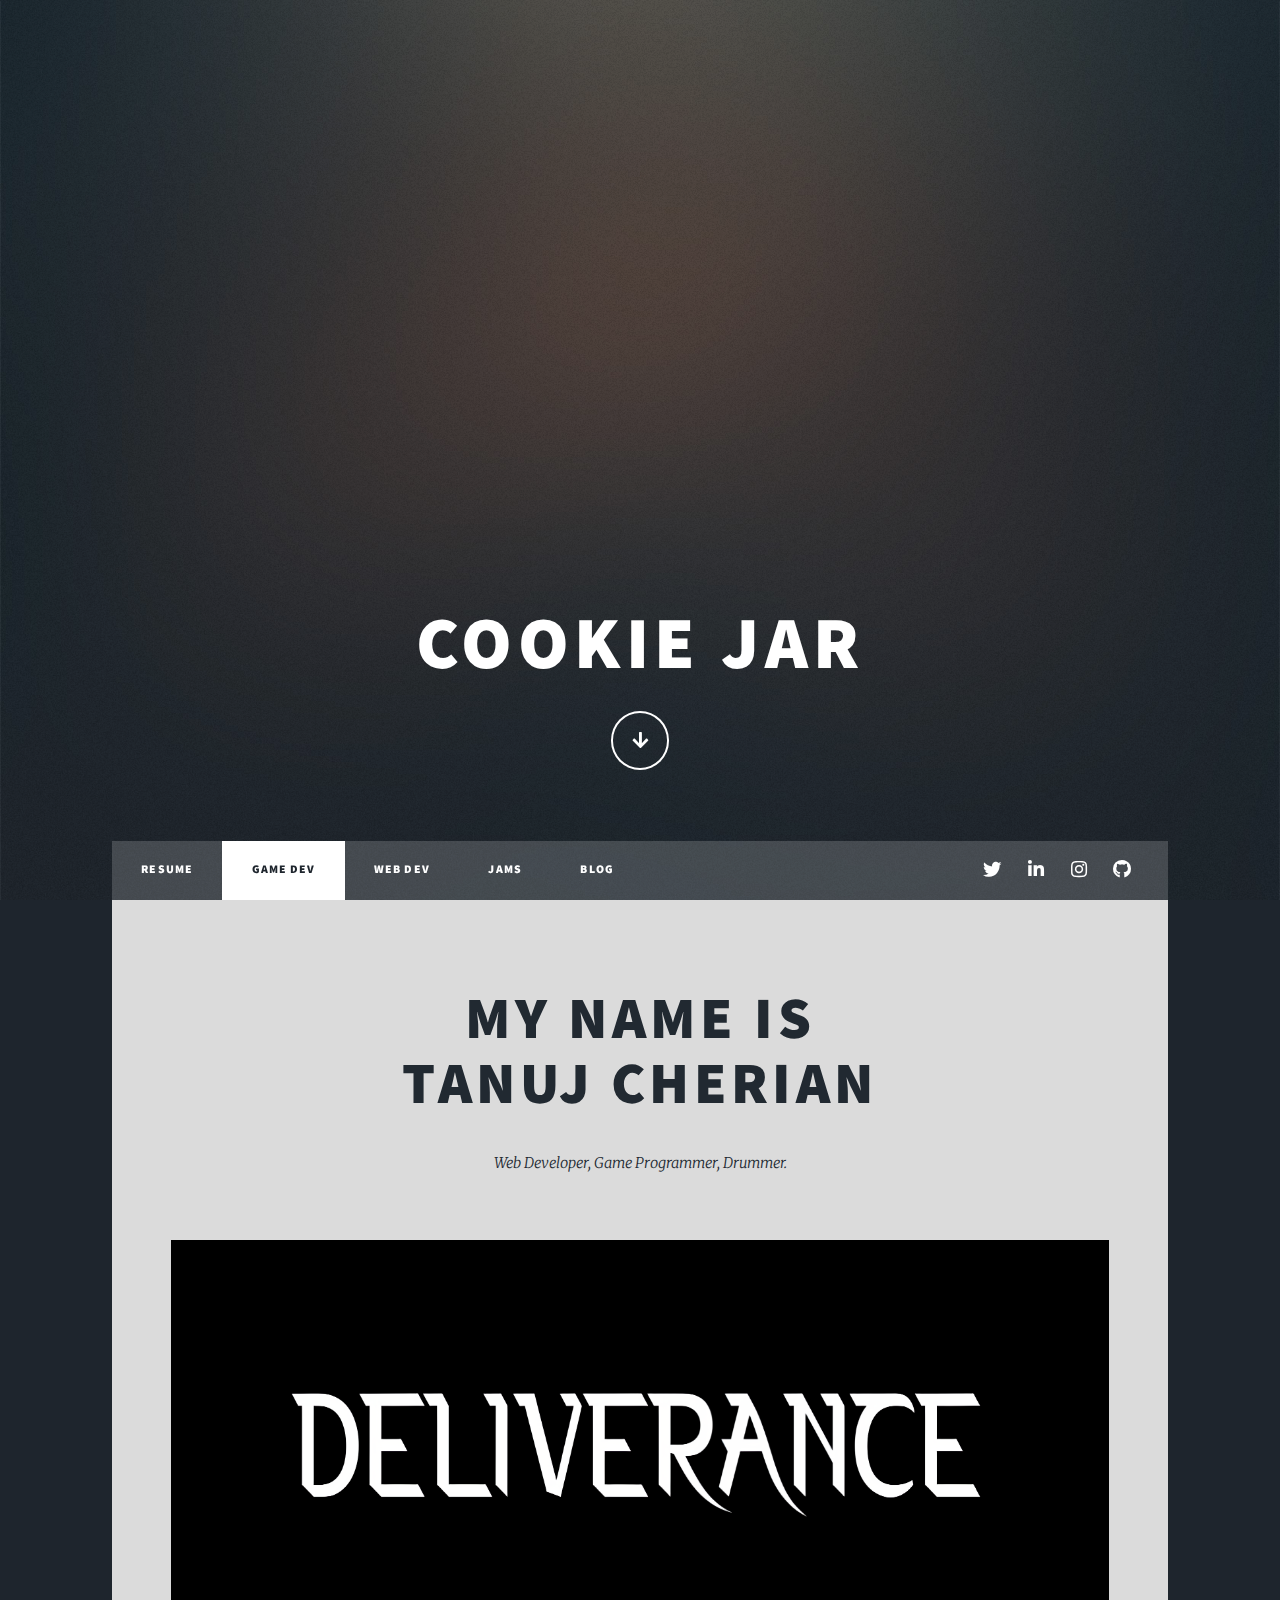
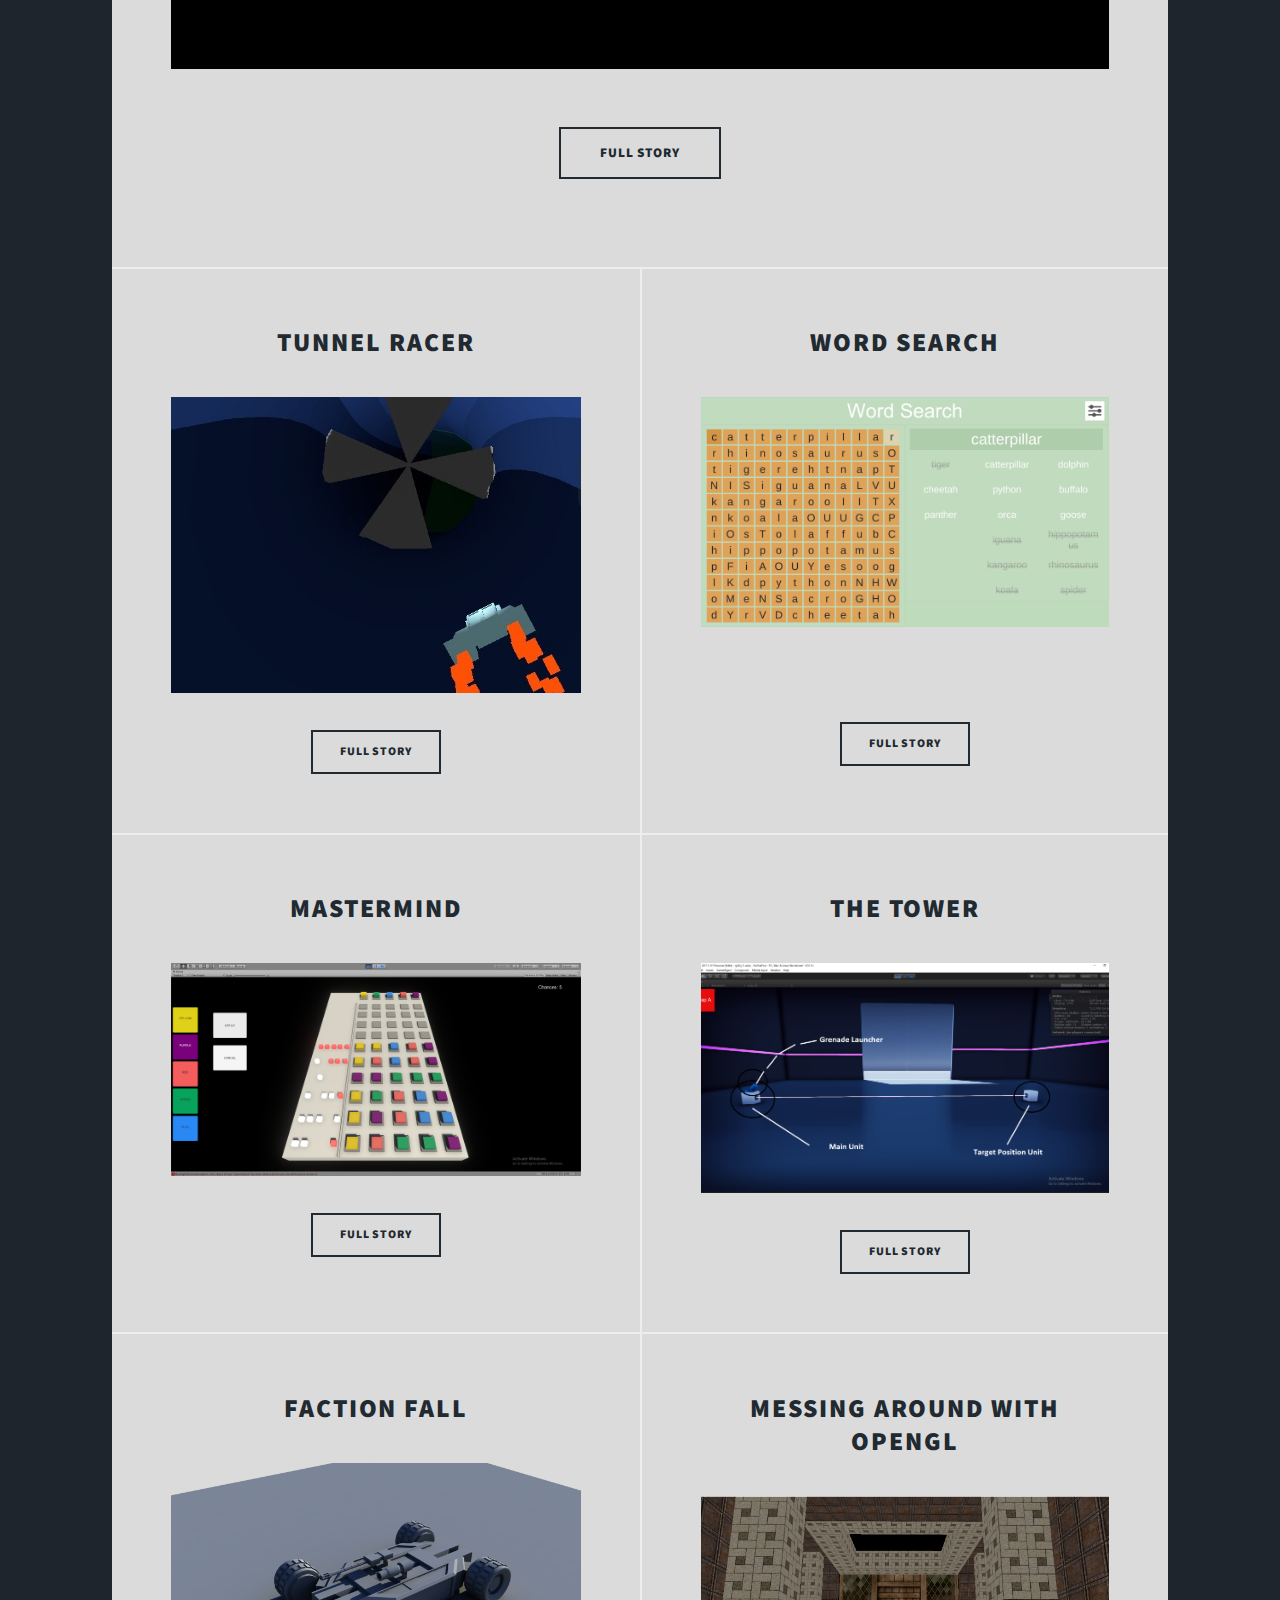
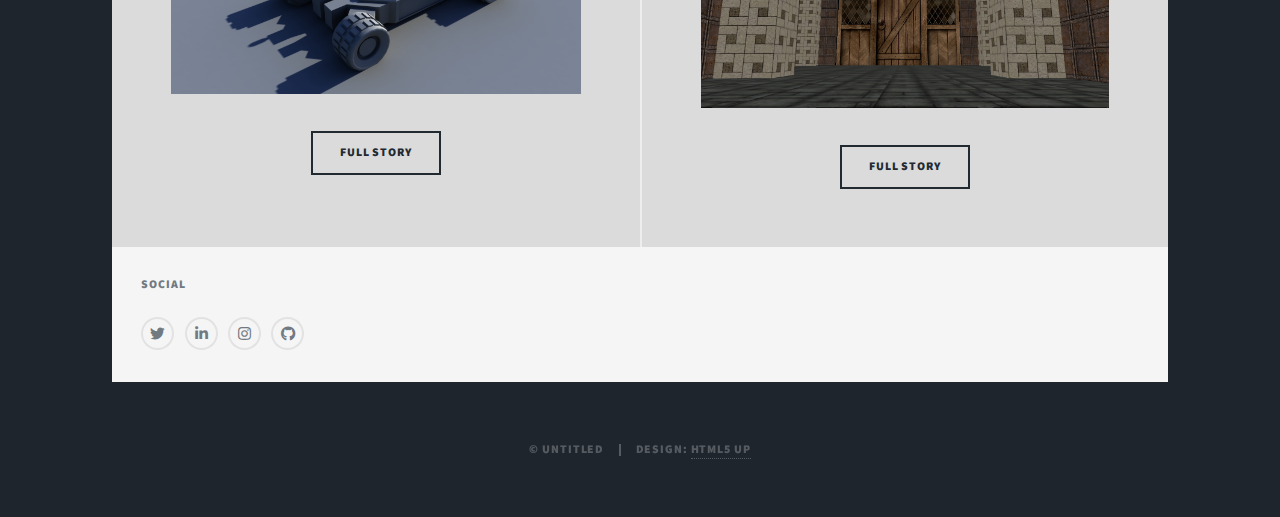
==== index.html @ 367a6853 "Adding source files" ====
<!DOCTYPE HTML>
<!--
	Massively by HTML5 UP
	html5up.net | @ajlkn
	Free for personal and commercial use under the CCA 3.0 license (html5up.net/license)
-->
<html>
	<head>
		<title>Portfolio</title>
		<meta charset="utf-8" />
		<meta name="viewport" content="width=device-width, initial-scale=1, user-scalable=no" />
		<link rel="stylesheet" href="assets/css/main.css" />
		<noscript><link rel="stylesheet" href="assets/css/noscript.css" /></noscript>
		<style>
			/* #main > .posts > article{
				background-color: rgba(53, 52, 52,0.705);
				border-color: rgba(0, 0, 0, 0.568);
				
			}

			.post.featured{
				background-color: rgba(53, 52, 52, 0.705);
			}

			#main > .posts{
				border-top-color: rgba(0, 0, 0, 0.568);
			} */
			#main{
				background-color: rgb(219, 219, 219);
			}

			

		</style>
	</head>
	<body class="is-preload">

		<!-- Wrapper -->
			<div id="wrapper" class="fade-in">

				<!-- Intro -->
					<div id="intro">
						<h1>Cookie Jar</h1>
						<!--<p>Web Developer, Game Programmer, Drummer.</p>-->
						<ul class="actions">
							<li><a href="#header" class="button icon solid solo fa-arrow-down scrolly">Continue</a></li>
						</ul>
					</div>

				<!-- Header -->
					<header id="header">
						<a href="index.html" class="logo">Have A Look</a>
					</header>

				<!-- Nav -->
					<nav id="nav">
						<ul class="links">
							<li><a href="My_Resume.html">Resume</a></li>
							<li class="active"><a href="index.html">Game Dev</a></li>
							<li><a href="webDevPage.html">Web Dev</a></li>
							<!-- <li><a href="elements.html">Elements Reference</a></li> -->
							<li><a href="jamsPage.html">Jams</a></li>
							<li><a href="blogPage.html">Blog</a></li>
						</ul>
						<ul class="icons">
							<li><a href="https://twitter.com/T82993" class="icon brands alt fa-twitter"><span class="label">Twitter</span></a></li>
							<li><a href="https://www.linkedin.com/in/tanuj-cherian-a5629313a/" class="icon brands fa-linkedin-in"><span class="label">LinkedIn</span></a></li>
							<li><a href="https://www.instagram.com/tanujcherian/" class="icon brands alt fa-instagram"><span class="label">Instagram</span></a></li>
							<li><a href="https://github.com/TJCHERRY?tab=repositories" class="icon brands alt fa-github"><span class="label">GitHub</span></a></li>
						</ul>
					</nav>

				<!-- Main -->
					<div id="main">

						<!-- Featured Post -->
							<article class="post featured">
								<header class="major">
									<!--<span class="date">April 25, 2017</span>-->
									<h2><a href="#">My Name Is<br/>
									Tanuj Cherian</a></h2>
									<p>Web Developer, Game Programmer, Drummer.</p>
								</header>
								<a href="deliverance.html" class="image main"><img src="images/Feature.png" alt="" /></a>
								<ul class="actions special">
									<li><a href="deliverance.html" class="button large">Full Story</a></li>
								</ul>
							</article>

						<!-- Posts -->
							<section class="posts">
								<article>
									<header>
										<h2><a href="TunnelRacer.html">Tunnel Racer</a></h2>
									</header>
									<a href="TunnelRacer.html" class="image fit"><img src="images/TunnelRacerCover.jpg" alt=""/></a>
									<ul class="actions special" style="bottom: 0;">
										<li><a href="TunnelRacer.html" class="button">Full Story</a></li>
										
									</ul>
								</article>
								<article class="post">
									<header>
										<h2><a href="WordSearch.html">Word Search</a></h2>
									</header>
									<a href="WordSearch.html" class="image fit"><img src="images/WordSearchCover.png" alt="" style="margin-bottom: 4rem;"/></a>
									<ul class="actions special" style="bottom: 0;">
										<li><a href="WordSearch.html" class="button">Full Story</a></li>
									</ul>
								</article>
								<article>
									<header>
										<h2><a href="mastermind.html">MasterMind</h2>
									</header>
									<a href="mastermind.html" class="image fit"><img src="images/MastermindCover.png" alt="" /></a>
									<ul class="actions special">
										<li><a href="mastermind.html" class="button">Full Story</a></li>
									</ul>
								</article>
								<article>
									<header>
										<h2><a href="Tower.html">The Tower</h2>
									</header>
									<a href="Tower.html" class="image fit"><img src="images/Tower.png" alt="" /></a>
									<ul class="actions special">
										<li><a href="Tower.html" class="button">Full Story</a></li>
									</ul>
								</article>
								<article>
									<header>
										<h2><a href="FactionFall.html">Faction Fall</a></h2>
									</header>
									<a href="FactionFall.html" class="image fit"><img src="images/FactionfallCover.png" alt="" /></a>									<ul class="actions special">
										<li><a href="FactionFall.html" class="button">Full Story</a></li>
									</ul>
								</article>
								<article style="max-width: 100%; flex-grow: 0.5; padding:15 rem;">
									<header>
										<h2><a href="#">Messing Around With OPENGL</a></h2>
									</header>
									<a href="#" class="image fit"><img src="images/blog1.png" alt="" /></a>
									<ul class="actions special">
										<li><a href="#" class="button">Full Story</a></li>
									</ul>
								</article>
							</section>

						<!-- Footer -->
							<!-- <footer> -->
								<!-- <div class="pagination"> -->
									<!--<a href="#" class="previous">Prev</a>-->
									<!-- <a href="#" class="page active">1</a>
									<a href="#" class="page">2</a>
									<a href="#" class="page">3</a>
									<span class="extra">&hellip;</span>
									<a href="#" class="page">8</a>
									<a href="#" class="page">9</a>
									<a href="#" class="page">10</a>
									<a href="#" class="next">Next</a> -->
								<!-- </div> -->
							<!-- </footer> -->

					</div>

				<!-- Footer -->
					<footer id="footer">
						<!--<section>
							<form method="post" action="#">
								<div class="fields">
									<div class="field">
										<label for="name">Name</label>
										<input type="text" name="name" id="name" />
									</div>
									<div class="field">
										<label for="email">Email</label>
										<input type="text" name="email" id="email" />
									</div>
									<div class="field">
										<label for="message">Message</label>
										<textarea name="message" id="message" rows="3"></textarea>
									</div>
								</div>
								<ul class="actions">
									<li><input type="submit" value="Send Message" /></li>
								</ul>
							</form>
						</section>-->
						<!-- <section class="split contact">
							<section class="alt">
								<h3>Address</h3>
								<p>1234 Somewhere Road #87257<br />
								Nashville, TN 00000-0000</p>
							</section>
							<section>
								<h3>Phone</h3>
								<p><a href="#">(000) 000-0000</a></p>
							</section>
							<section>
								<h3>Email</h3>
								<p><a href="#">info@untitled.tld</a></p>
							</section> -->
							<section>
								<h3>Social</h3>
								<ul class="icons alt">
									<li><a href="https://twitter.com/T82993" class="icon brands alt fa-twitter"><span class="label">Twitter</span></a></li>
									<li><a href="linkedin.com/in/tanuj-cherian-a5629313a" class="icon brands fa-linkedin-in"><span class="label">LinkedIn</span></a></li>
									<li><a href="https://www.instagram.com/tanujcherian/" class="icon brands alt fa-instagram"><span class="label">Instagram</span></a></li>
									<li><a href="https://github.com/TJCHERRY?tab=repositories" class="icon brands alt fa-github"><span class="label">GitHub</span></a></li>
								</ul>
							</section>
						</section>
					</footer>

				<!-- Copyright -->
					<div id="copyright">
						<ul><li>&copy; Untitled</li><li>Design: <a href="https://html5up.net">HTML5 UP</a></li></ul>
					</div>

			</div>

		<!-- Scripts -->
			<script src="assets/js/jquery.min.js"></script>
			<script src="assets/js/jquery.scrollex.min.js"></script>
			<script src="assets/js/jquery.scrolly.min.js"></script>
			<script src="assets/js/browser.min.js"></script>
			<script src="assets/js/breakpoints.min.js"></script>
			<script src="assets/js/util.js"></script>
			<script src="assets/js/main.js"></script>

	</body>
</html>
---- assets/css/main.css ----
@import url(fontawesome-all.min.css);
@import url("https://fonts.googleapis.com/css?family=Merriweather:300,700,300italic,700italic|Source+Sans+Pro:900");

/*
	Massively by HTML5 UP
	html5up.net | @ajlkn
	Free for personal and commercial use under the CCA 3.0 license (html5up.net/license)
*/

html, body, div, span, applet, object,
iframe, h1, h2, h3, h4, h5, h6, p, blockquote,
pre, a, abbr, acronym, address, big, cite,
code, del, dfn, em, img, ins, kbd, q, s, samp,
small, strike, strong, sub, sup, tt, var, b,
u, i, center, dl, dt, dd, ol, ul, li, fieldset,
form, label, legend, table, caption, tbody,
tfoot, thead, tr, th, td, article, aside,
canvas, details, embed, figure, figcaption,
footer, header, hgroup, menu, nav, output, ruby,
section, summary, time, mark, audio, video {
	margin: 0;
	padding: 0;
	border: 0;
	font-size: 100%;
	font: inherit;
	vertical-align: baseline;}

article, aside, details, figcaption, figure,
footer, header, hgroup, menu, nav, section {
	display: block;}

body {
	line-height: 1;
}

ol, ul {
	list-style: none;
}

blockquote, q {
	quotes: none;
}

	blockquote:before, blockquote:after, q:before, q:after {
		content: '';
		content: none;
	}

table {
	border-collapse: collapse;
	border-spacing: 0;
}

body {
	-webkit-text-size-adjust: none;
}

mark {
	background-color: transparent;
	color: inherit;
}

input::-moz-focus-inner {
	border: 0;
	padding: 0;
}

input, select, textarea {
	-moz-appearance: none;
	-webkit-appearance: none;
	-ms-appearance: none;
	appearance: none;
}

/* Basic */

	@-ms-viewport {
		width: device-width;
	}

	body {
		-ms-overflow-style: scrollbar;
	}

	@media screen and (max-width: 480px) {

		html, body {
			min-width: 320px;
		}

	}

	html {
		box-sizing: border-box;
	}

	*, *:before, *:after {
		box-sizing: inherit;
	}

	body {
		background-color: #1e252d;
	}

		body.is-preload *, body.is-preload *:before, body.is-preload *:after {
			-moz-animation: none !important;
			-webkit-animation: none !important;
			-ms-animation: none !important;
			animation: none !important;
			-moz-transition: none !important;
			-webkit-transition: none !important;
			-ms-transition: none !important;
			transition: none !important;
		}

/* Type */

	html {
		font-size: 16pt;
	}

		@media screen and (max-width: 1680px) {

			html {
				font-size: 12pt;
			}

		}

		@media screen and (max-width: 1280px) {

			html {
				font-size: 11pt;
			}

		}

		@media screen and (max-width: 360px) {

			html {
				font-size: 10pt;
			}

		}

	body {
		color: #212931;
	}

	body, input, select, textarea {
		font-family: "Merriweather", Georgia, serif;
		font-weight: 300;
		font-size: 1rem;
		line-height: 2.375;
	}

	a {
		-moz-transition: color 0.2s ease-in-out, background-color 0.2s ease-in-out, border-color 0.2s ease-in-out, box-shadow 0.2s ease-in-out;
		-webkit-transition: color 0.2s ease-in-out, background-color 0.2s ease-in-out, border-color 0.2s ease-in-out, box-shadow 0.2s ease-in-out;
		-ms-transition: color 0.2s ease-in-out, background-color 0.2s ease-in-out, border-color 0.2s ease-in-out, box-shadow 0.2s ease-in-out;
		transition: color 0.2s ease-in-out, background-color 0.2s ease-in-out, border-color 0.2s ease-in-out, box-shadow 0.2s ease-in-out;
		border-bottom: dotted 1px;
		text-decoration: none;
	}

		a:hover {
			border-bottom-color: transparent;
		}

	strong, b {
		font-weight: 600;
	}

	em, i {
		font-style: italic;
	}

	p {
		text-align: justify;
		margin: 0 0 2rem 0;
	}

	h1, h2, h3, h4, h5, h6 {
		font-family: "Source Sans Pro", Helvetica, sans-serif;
		font-weight: 900;
		line-height: 1.5;
		letter-spacing: 0.075em;
		text-transform: uppercase;
		margin: 0 0 1rem 0;
	}

		h1 a, h2 a, h3 a, h4 a, h5 a, h6 a {
			border-bottom: 0;
			color: inherit;
			text-decoration: none;
		}

	h1 {
		font-size: 4rem;
		line-height: 1.1;
		margin: 0 0 2rem 0;
	}

	h2 {
		font-size: 1.75rem;
		line-height: 1.3;
		margin: 0 0 1.5rem 0;
	}

	h3 {
		font-size: 1.25rem;
		margin: 0 0 1.5rem 0;
	}

	h4 {
		font-size: 1rem;
	}

	h5 {
		font-size: 0.9rem;
	}

	h6 {
		font-size: 0.8rem;
	}

	sub {
		font-size: 0.8rem;
		position: relative;
		top: 0.5rem;
	}

	sup {
		font-size: 0.8rem;
		position: relative;
		top: -0.5rem;
	}

	blockquote {
		border-left: solid 4px;
		font-style: italic;
		margin: 0 0 2rem 0;
		padding: 0.5rem 0 0.5rem 2rem;
	}

	code {
		border: solid 2px;
		font-family: "Courier New", monospace;
		font-size: 0.9rem;
		margin: 0 0.25rem;
		padding: 0.25rem 0.65rem;
	}

	pre {
		-webkit-overflow-scrolling: touch;
		font-family: "Courier New", monospace;
		font-size: 0.9rem;
		margin: 0 0 2rem 0;
	}

		pre code {
			display: block;
			line-height: 1.75;
			padding: 1rem 1.5rem;
			overflow-x: auto;
		}

	hr {
		border: 0;
		border-bottom: solid 2px;
		margin: 3rem 0;
	}

		hr.major {
			margin: 5rem 0;
		}

	.align-left {
		text-align: left;
	}

	.align-center {
		text-align: center;
	}

	.align-right {
		text-align: right;
	}

	input, select, textarea {
		color: #212931;
	}

	a {
		color: #212931;
		border-bottom-color: rgba(33, 41, 49, 0.5);
	}

		a:hover {
			border-bottom-color: transparent;
			color: #e5e8e9 !important;
		}

	strong, b {
		color: #212931;
	}

	h1, h2, h3, h4, h5, h6 {
		color: #212931;
	}

	blockquote {
		border-left-color: #eeeeee;
	}

	code {
		background: rgba(220, 220, 220, 0.25);
		border-color: #eeeeee;
	}

	hr {
		border-bottom-color: #eeeeee;
	}

/* Row */

	.row {
		display: flex;
		flex-wrap: wrap;
		box-sizing: border-box;
		align-items: stretch;
	}

		.row > * {
			box-sizing: border-box;
		}

		.row.gtr-uniform > * > :last-child {
			margin-bottom: 0;
		}

		.row.aln-left {
			justify-content: flex-start;
		}

		.row.aln-center {
			justify-content: center;
		}

		.row.aln-right {
			justify-content: flex-end;
		}

		.row.aln-top {
			align-items: flex-start;
		}

		.row.aln-middle {
			align-items: center;
		}

		.row.aln-bottom {
			align-items: flex-end;
		}

		.row > .imp {
			order: -1;
		}

		.row > .col-1 {
			width: 8.33333%;
		}

		.row > .off-1 {
			margin-left: 8.33333%;
		}

		.row > .col-2 {
			width: 16.66667%;
		}

		.row > .off-2 {
			margin-left: 16.66667%;
		}

		.row > .col-3 {
			width: 25%;
		}

		.row > .off-3 {
			margin-left: 25%;
		}

		.row > .col-4 {
			width: 33.33333%;
		}

		.row > .off-4 {
			margin-left: 33.33333%;
		}

		.row > .col-5 {
			width: 41.66667%;
		}

		.row > .off-5 {
			margin-left: 41.66667%;
		}

		.row > .col-6 {
			width: 50%;
		}

		.row > .off-6 {
			margin-left: 50%;
		}

		.row > .col-7 {
			width: 58.33333%;
		}

		.row > .off-7 {
			margin-left: 58.33333%;
		}

		.row > .col-8 {
			width: 66.66667%;
		}

		.row > .off-8 {
			margin-left: 66.66667%;
		}

		.row > .col-9 {
			width: 75%;
		}

		.row > .off-9 {
			margin-left: 75%;
		}

		.row > .col-10 {
			width: 83.33333%;
		}

		.row > .off-10 {
			margin-left: 83.33333%;
		}

		.row > .col-11 {
			width: 91.66667%;
		}

		.row > .off-11 {
			margin-left: 91.66667%;
		}

		.row > .col-12 {
			width: 100%;
		}

		.row > .off-12 {
			margin-left: 100%;
		}

		.row.gtr-0 {
			margin-top: 0;
			margin-left: 0rem;
		}

			.row.gtr-0 > * {
				padding: 0 0 0 0rem;
			}

			.row.gtr-0.gtr-uniform {
				margin-top: 0rem;
			}

				.row.gtr-0.gtr-uniform > * {
					padding-top: 0rem;
				}

		.row.gtr-25 {
			margin-top: 0;
			margin-left: -0.375rem;
		}

			.row.gtr-25 > * {
				padding: 0 0 0 0.375rem;
			}

			.row.gtr-25.gtr-uniform {
				margin-top: -0.375rem;
			}

				.row.gtr-25.gtr-uniform > * {
					padding-top: 0.375rem;
				}

		.row.gtr-50 {
			margin-top: 0;
			margin-left: -0.75rem;
		}

			.row.gtr-50 > * {
				padding: 0 0 0 0.75rem;
			}

			.row.gtr-50.gtr-uniform {
				margin-top: -0.75rem;
			}

				.row.gtr-50.gtr-uniform > * {
					padding-top: 0.75rem;
				}

		.row {
			margin-top: 0;
			margin-left: -1.5rem;
		}

			.row > * {
				padding: 0 0 0 1.5rem;
			}

			.row.gtr-uniform {
				margin-top: -1.5rem;
			}

				.row.gtr-uniform > * {
					padding-top: 1.5rem;
				}

		.row.gtr-150 {
			margin-top: 0;
			margin-left: -2.25rem;
		}

			.row.gtr-150 > * {
				padding: 0 0 0 2.25rem;
			}

			.row.gtr-150.gtr-uniform {
				margin-top: -2.25rem;
			}

				.row.gtr-150.gtr-uniform > * {
					padding-top: 2.25rem;
				}

		.row.gtr-200 {
			margin-top: 0;
			margin-left: -3rem;
		}

			.row.gtr-200 > * {
				padding: 0 0 0 3rem;
			}

			.row.gtr-200.gtr-uniform {
				margin-top: -3rem;
			}

				.row.gtr-200.gtr-uniform > * {
					padding-top: 3rem;
				}

		@media screen and (max-width: 1680px) {

			.row {
				display: flex;
				flex-wrap: wrap;
				box-sizing: border-box;
				align-items: stretch;
			}

				.row > * {
					box-sizing: border-box;
				}

				.row.gtr-uniform > * > :last-child {
					margin-bottom: 0;
				}

				.row.aln-left {
					justify-content: flex-start;
				}

				.row.aln-center {
					justify-content: center;
				}

				.row.aln-right {
					justify-content: flex-end;
				}

				.row.aln-top {
					align-items: flex-start;
				}

				.row.aln-middle {
					align-items: center;
				}

				.row.aln-bottom {
					align-items: flex-end;
				}

				.row > .imp-xlarge {
					order: -1;
				}

				.row > .col-1-xlarge {
					width: 8.33333%;
				}

				.row > .off-1-xlarge {
					margin-left: 8.33333%;
				}

				.row > .col-2-xlarge {
					width: 16.66667%;
				}

				.row > .off-2-xlarge {
					margin-left: 16.66667%;
				}

				.row > .col-3-xlarge {
					width: 25%;
				}

				.row > .off-3-xlarge {
					margin-left: 25%;
				}

				.row > .col-4-xlarge {
					width: 33.33333%;
				}

				.row > .off-4-xlarge {
					margin-left: 33.33333%;
				}

				.row > .col-5-xlarge {
					width: 41.66667%;
				}

				.row > .off-5-xlarge {
					margin-left: 41.66667%;
				}

				.row > .col-6-xlarge {
					width: 50%;
				}

				.row > .off-6-xlarge {
					margin-left: 50%;
				}

				.row > .col-7-xlarge {
					width: 58.33333%;
				}

				.row > .off-7-xlarge {
					margin-left: 58.33333%;
				}

				.row > .col-8-xlarge {
					width: 66.66667%;
				}

				.row > .off-8-xlarge {
					margin-left: 66.66667%;
				}

				.row > .col-9-xlarge {
					width: 75%;
				}

				.row > .off-9-xlarge {
					margin-left: 75%;
				}

				.row > .col-10-xlarge {
					width: 83.33333%;
				}

				.row > .off-10-xlarge {
					margin-left: 83.33333%;
				}

				.row > .col-11-xlarge {
					width: 91.66667%;
				}

				.row > .off-11-xlarge {
					margin-left: 91.66667%;
				}

				.row > .col-12-xlarge {
					width: 100%;
				}

				.row > .off-12-xlarge {
					margin-left: 100%;
				}

				.row.gtr-0 {
					margin-top: 0;
					margin-left: 0rem;
				}

					.row.gtr-0 > * {
						padding: 0 0 0 0rem;
					}

					.row.gtr-0.gtr-uniform {
						margin-top: 0rem;
					}

						.row.gtr-0.gtr-uniform > * {
							padding-top: 0rem;
						}

				.row.gtr-25 {
					margin-top: 0;
					margin-left: -0.375rem;
				}

					.row.gtr-25 > * {
						padding: 0 0 0 0.375rem;
					}

					.row.gtr-25.gtr-uniform {
						margin-top: -0.375rem;
					}

						.row.gtr-25.gtr-uniform > * {
							padding-top: 0.375rem;
						}

				.row.gtr-50 {
					margin-top: 0;
					margin-left: -0.75rem;
				}

					.row.gtr-50 > * {
						padding: 0 0 0 0.75rem;
					}

					.row.gtr-50.gtr-uniform {
						margin-top: -0.75rem;
					}

						.row.gtr-50.gtr-uniform > * {
							padding-top: 0.75rem;
						}

				.row {
					margin-top: 0;
					margin-left: -1.5rem;
				}

					.row > * {
						padding: 0 0 0 1.5rem;
					}

					.row.gtr-uniform {
						margin-top: -1.5rem;
					}

						.row.gtr-uniform > * {
							padding-top: 1.5rem;
						}

				.row.gtr-150 {
					margin-top: 0;
					margin-left: -2.25rem;
				}

					.row.gtr-150 > * {
						padding: 0 0 0 2.25rem;
					}

					.row.gtr-150.gtr-uniform {
						margin-top: -2.25rem;
					}

						.row.gtr-150.gtr-uniform > * {
							padding-top: 2.25rem;
						}

				.row.gtr-200 {
					margin-top: 0;
					margin-left: -3rem;
				}

					.row.gtr-200 > * {
						padding: 0 0 0 3rem;
					}

					.row.gtr-200.gtr-uniform {
						margin-top: -3rem;
					}

						.row.gtr-200.gtr-uniform > * {
							padding-top: 3rem;
						}

		}

		@media screen and (max-width: 1280px) {

			.row {
				display: flex;
				flex-wrap: wrap;
				box-sizing: border-box;
				align-items: stretch;
			}

				.row > * {
					box-sizing: border-box;
				}

				.row.gtr-uniform > * > :last-child {
					margin-bottom: 0;
				}

				.row.aln-left {
					justify-content: flex-start;
				}

				.row.aln-center {
					justify-content: center;
				}

				.row.aln-right {
					justify-content: flex-end;
				}

				.row.aln-top {
					align-items: flex-start;
				}

				.row.aln-middle {
					align-items: center;
				}

				.row.aln-bottom {
					align-items: flex-end;
				}

				.row > .imp-large {
					order: -1;
				}

				.row > .col-1-large {
					width: 8.33333%;
				}

				.row > .off-1-large {
					margin-left: 8.33333%;
				}

				.row > .col-2-large {
					width: 16.66667%;
				}

				.row > .off-2-large {
					margin-left: 16.66667%;
				}

				.row > .col-3-large {
					width: 25%;
				}

				.row > .off-3-large {
					margin-left: 25%;
				}

				.row > .col-4-large {
					width: 33.33333%;
				}

				.row > .off-4-large {
					margin-left: 33.33333%;
				}

				.row > .col-5-large {
					width: 41.66667%;
				}

				.row > .off-5-large {
					margin-left: 41.66667%;
				}

				.row > .col-6-large {
					width: 50%;
				}

				.row > .off-6-large {
					margin-left: 50%;
				}

				.row > .col-7-large {
					width: 58.33333%;
				}

				.row > .off-7-large {
					margin-left: 58.33333%;
				}

				.row > .col-8-large {
					width: 66.66667%;
				}

				.row > .off-8-large {
					margin-left: 66.66667%;
				}

				.row > .col-9-large {
					width: 75%;
				}

				.row > .off-9-large {
					margin-left: 75%;
				}

				.row > .col-10-large {
					width: 83.33333%;
				}

				.row > .off-10-large {
					margin-left: 83.33333%;
				}

				.row > .col-11-large {
					width: 91.66667%;
				}

				.row > .off-11-large {
					margin-left: 91.66667%;
				}

				.row > .col-12-large {
					width: 100%;
				}

				.row > .off-12-large {
					margin-left: 100%;
				}

				.row.gtr-0 {
					margin-top: 0;
					margin-left: 0rem;
				}

					.row.gtr-0 > * {
						padding: 0 0 0 0rem;
					}

					.row.gtr-0.gtr-uniform {
						margin-top: 0rem;
					}

						.row.gtr-0.gtr-uniform > * {
							padding-top: 0rem;
						}

				.row.gtr-25 {
					margin-top: 0;
					margin-left: -0.375rem;
				}

					.row.gtr-25 > * {
						padding: 0 0 0 0.375rem;
					}

					.row.gtr-25.gtr-uniform {
						margin-top: -0.375rem;
					}

						.row.gtr-25.gtr-uniform > * {
							padding-top: 0.375rem;
						}

				.row.gtr-50 {
					margin-top: 0;
					margin-left: -0.75rem;
				}

					.row.gtr-50 > * {
						padding: 0 0 0 0.75rem;
					}

					.row.gtr-50.gtr-uniform {
						margin-top: -0.75rem;
					}

						.row.gtr-50.gtr-uniform > * {
							padding-top: 0.75rem;
						}

				.row {
					margin-top: 0;
					margin-left: -1.5rem;
				}

					.row > * {
						padding: 0 0 0 1.5rem;
					}

					.row.gtr-uniform {
						margin-top: -1.5rem;
					}

						.row.gtr-uniform > * {
							padding-top: 1.5rem;
						}

				.row.gtr-150 {
					margin-top: 0;
					margin-left: -2.25rem;
				}

					.row.gtr-150 > * {
						padding: 0 0 0 2.25rem;
					}

					.row.gtr-150.gtr-uniform {
						margin-top: -2.25rem;
					}

						.row.gtr-150.gtr-uniform > * {
							padding-top: 2.25rem;
						}

				.row.gtr-200 {
					margin-top: 0;
					margin-left: -3rem;
				}

					.row.gtr-200 > * {
						padding: 0 0 0 3rem;
					}

					.row.gtr-200.gtr-uniform {
						margin-top: -3rem;
					}

						.row.gtr-200.gtr-uniform > * {
							padding-top: 3rem;
						}

		}

		@media screen and (max-width: 980px) {

			.row {
				display: flex;
				flex-wrap: wrap;
				box-sizing: border-box;
				align-items: stretch;
			}

				.row > * {
					box-sizing: border-box;
				}

				.row.gtr-uniform > * > :last-child {
					margin-bottom: 0;
				}

				.row.aln-left {
					justify-content: flex-start;
				}

				.row.aln-center {
					justify-content: center;
				}

				.row.aln-right {
					justify-content: flex-end;
				}

				.row.aln-top {
					align-items: flex-start;
				}

				.row.aln-middle {
					align-items: center;
				}

				.row.aln-bottom {
					align-items: flex-end;
				}

				.row > .imp-medium {
					order: -1;
				}

				.row > .col-1-medium {
					width: 8.33333%;
				}

				.row > .off-1-medium {
					margin-left: 8.33333%;
				}

				.row > .col-2-medium {
					width: 16.66667%;
				}

				.row > .off-2-medium {
					margin-left: 16.66667%;
				}

				.row > .col-3-medium {
					width: 25%;
				}

				.row > .off-3-medium {
					margin-left: 25%;
				}

				.row > .col-4-medium {
					width: 33.33333%;
				}

				.row > .off-4-medium {
					margin-left: 33.33333%;
				}

				.row > .col-5-medium {
					width: 41.66667%;
				}

				.row > .off-5-medium {
					margin-left: 41.66667%;
				}

				.row > .col-6-medium {
					width: 50%;
				}

				.row > .off-6-medium {
					margin-left: 50%;
				}

				.row > .col-7-medium {
					width: 58.33333%;
				}

				.row > .off-7-medium {
					margin-left: 58.33333%;
				}

				.row > .col-8-medium {
					width: 66.66667%;
				}

				.row > .off-8-medium {
					margin-left: 66.66667%;
				}

				.row > .col-9-medium {
					width: 75%;
				}

				.row > .off-9-medium {
					margin-left: 75%;
				}

				.row > .col-10-medium {
					width: 83.33333%;
				}

				.row > .off-10-medium {
					margin-left: 83.33333%;
				}

				.row > .col-11-medium {
					width: 91.66667%;
				}

				.row > .off-11-medium {
					margin-left: 91.66667%;
				}

				.row > .col-12-medium {
					width: 100%;
				}

				.row > .off-12-medium {
					margin-left: 100%;
				}

				.row.gtr-0 {
					margin-top: 0;
					margin-left: 0rem;
				}

					.row.gtr-0 > * {
						padding: 0 0 0 0rem;
					}

					.row.gtr-0.gtr-uniform {
						margin-top: 0rem;
					}

						.row.gtr-0.gtr-uniform > * {
							padding-top: 0rem;
						}

				.row.gtr-25 {
					margin-top: 0;
					margin-left: -0.375rem;
				}

					.row.gtr-25 > * {
						padding: 0 0 0 0.375rem;
					}

					.row.gtr-25.gtr-uniform {
						margin-top: -0.375rem;
					}

						.row.gtr-25.gtr-uniform > * {
							padding-top: 0.375rem;
						}

				.row.gtr-50 {
					margin-top: 0;
					margin-left: -0.75rem;
				}

					.row.gtr-50 > * {
						padding: 0 0 0 0.75rem;
					}

					.row.gtr-50.gtr-uniform {
						margin-top: -0.75rem;
					}

						.row.gtr-50.gtr-uniform > * {
							padding-top: 0.75rem;
						}

				.row {
					margin-top: 0;
					margin-left: -1.5rem;
				}

					.row > * {
						padding: 0 0 0 1.5rem;
					}

					.row.gtr-uniform {
						margin-top: -1.5rem;
					}

						.row.gtr-uniform > * {
							padding-top: 1.5rem;
						}

				.row.gtr-150 {
					margin-top: 0;
					margin-left: -2.25rem;
				}

					.row.gtr-150 > * {
						padding: 0 0 0 2.25rem;
					}

					.row.gtr-150.gtr-uniform {
						margin-top: -2.25rem;
					}

						.row.gtr-150.gtr-uniform > * {
							padding-top: 2.25rem;
						}

				.row.gtr-200 {
					margin-top: 0;
					margin-left: -3rem;
				}

					.row.gtr-200 > * {
						padding: 0 0 0 3rem;
					}

					.row.gtr-200.gtr-uniform {
						margin-top: -3rem;
					}

						.row.gtr-200.gtr-uniform > * {
							padding-top: 3rem;
						}

		}

		@media screen and (max-width: 736px) {

			.row {
				display: flex;
				flex-wrap: wrap;
				box-sizing: border-box;
				align-items: stretch;
			}

				.row > * {
					box-sizing: border-box;
				}

				.row.gtr-uniform > * > :last-child {
					margin-bottom: 0;
				}

				.row.aln-left {
					justify-content: flex-start;
				}

				.row.aln-center {
					justify-content: center;
				}

				.row.aln-right {
					justify-content: flex-end;
				}

				.row.aln-top {
					align-items: flex-start;
				}

				.row.aln-middle {
					align-items: center;
				}

				.row.aln-bottom {
					align-items: flex-end;
				}

				.row > .imp-small {
					order: -1;
				}

				.row > .col-1-small {
					width: 8.33333%;
				}

				.row > .off-1-small {
					margin-left: 8.33333%;
				}

				.row > .col-2-small {
					width: 16.66667%;
				}

				.row > .off-2-small {
					margin-left: 16.66667%;
				}

				.row > .col-3-small {
					width: 25%;
				}

				.row > .off-3-small {
					margin-left: 25%;
				}

				.row > .col-4-small {
					width: 33.33333%;
				}

				.row > .off-4-small {
					margin-left: 33.33333%;
				}

				.row > .col-5-small {
					width: 41.66667%;
				}

				.row > .off-5-small {
					margin-left: 41.66667%;
				}

				.row > .col-6-small {
					width: 50%;
				}

				.row > .off-6-small {
					margin-left: 50%;
				}

				.row > .col-7-small {
					width: 58.33333%;
				}

				.row > .off-7-small {
					margin-left: 58.33333%;
				}

				.row > .col-8-small {
					width: 66.66667%;
				}

				.row > .off-8-small {
					margin-left: 66.66667%;
				}

				.row > .col-9-small {
					width: 75%;
				}

				.row > .off-9-small {
					margin-left: 75%;
				}

				.row > .col-10-small {
					width: 83.33333%;
				}

				.row > .off-10-small {
					margin-left: 83.33333%;
				}

				.row > .col-11-small {
					width: 91.66667%;
				}

				.row > .off-11-small {
					margin-left: 91.66667%;
				}

				.row > .col-12-small {
					width: 100%;
				}

				.row > .off-12-small {
					margin-left: 100%;
				}

				.row.gtr-0 {
					margin-top: 0;
					margin-left: 0rem;
				}

					.row.gtr-0 > * {
						padding: 0 0 0 0rem;
					}

					.row.gtr-0.gtr-uniform {
						margin-top: 0rem;
					}

						.row.gtr-0.gtr-uniform > * {
							padding-top: 0rem;
						}

				.row.gtr-25 {
					margin-top: 0;
					margin-left: -0.375rem;
				}

					.row.gtr-25 > * {
						padding: 0 0 0 0.375rem;
					}

					.row.gtr-25.gtr-uniform {
						margin-top: -0.375rem;
					}

						.row.gtr-25.gtr-uniform > * {
							padding-top: 0.375rem;
						}

				.row.gtr-50 {
					margin-top: 0;
					margin-left: -0.75rem;
				}

					.row.gtr-50 > * {
						padding: 0 0 0 0.75rem;
					}

					.row.gtr-50.gtr-uniform {
						margin-top: -0.75rem;
					}

						.row.gtr-50.gtr-uniform > * {
							padding-top: 0.75rem;
						}

				.row {
					margin-top: 0;
					margin-left: -1.5rem;
				}

					.row > * {
						padding: 0 0 0 1.5rem;
					}

					.row.gtr-uniform {
						margin-top: -1.5rem;
					}

						.row.gtr-uniform > * {
							padding-top: 1.5rem;
						}

				.row.gtr-150 {
					margin-top: 0;
					margin-left: -2.25rem;
				}

					.row.gtr-150 > * {
						padding: 0 0 0 2.25rem;
					}

					.row.gtr-150.gtr-uniform {
						margin-top: -2.25rem;
					}

						.row.gtr-150.gtr-uniform > * {
							padding-top: 2.25rem;
						}

				.row.gtr-200 {
					margin-top: 0;
					margin-left: -3rem;
				}

					.row.gtr-200 > * {
						padding: 0 0 0 3rem;
					}

					.row.gtr-200.gtr-uniform {
						margin-top: -3rem;
					}

						.row.gtr-200.gtr-uniform > * {
							padding-top: 3rem;
						}

		}

		@media screen and (max-width: 480px) {

			.row {
				display: flex;
				flex-wrap: wrap;
				box-sizing: border-box;
				align-items: stretch;
			}

				.row > * {
					box-sizing: border-box;
				}

				.row.gtr-uniform > * > :last-child {
					margin-bottom: 0;
				}

				.row.aln-left {
					justify-content: flex-start;
				}

				.row.aln-center {
					justify-content: center;
				}

				.row.aln-right {
					justify-content: flex-end;
				}

				.row.aln-top {
					align-items: flex-start;
				}

				.row.aln-middle {
					align-items: center;
				}

				.row.aln-bottom {
					align-items: flex-end;
				}

				.row > .imp-xsmall {
					order: -1;
				}

				.row > .col-1-xsmall {
					width: 8.33333%;
				}

				.row > .off-1-xsmall {
					margin-left: 8.33333%;
				}

				.row > .col-2-xsmall {
					width: 16.66667%;
				}

				.row > .off-2-xsmall {
					margin-left: 16.66667%;
				}

				.row > .col-3-xsmall {
					width: 25%;
				}

				.row > .off-3-xsmall {
					margin-left: 25%;
				}

				.row > .col-4-xsmall {
					width: 33.33333%;
				}

				.row > .off-4-xsmall {
					margin-left: 33.33333%;
				}

				.row > .col-5-xsmall {
					width: 41.66667%;
				}

				.row > .off-5-xsmall {
					margin-left: 41.66667%;
				}

				.row > .col-6-xsmall {
					width: 50%;
				}

				.row > .off-6-xsmall {
					margin-left: 50%;
				}

				.row > .col-7-xsmall {
					width: 58.33333%;
				}

				.row > .off-7-xsmall {
					margin-left: 58.33333%;
				}

				.row > .col-8-xsmall {
					width: 66.66667%;
				}

				.row > .off-8-xsmall {
					margin-left: 66.66667%;
				}

				.row > .col-9-xsmall {
					width: 75%;
				}

				.row > .off-9-xsmall {
					margin-left: 75%;
				}

				.row > .col-10-xsmall {
					width: 83.33333%;
				}

				.row > .off-10-xsmall {
					margin-left: 83.33333%;
				}

				.row > .col-11-xsmall {
					width: 91.66667%;
				}

				.row > .off-11-xsmall {
					margin-left: 91.66667%;
				}

				.row > .col-12-xsmall {
					width: 100%;
				}

				.row > .off-12-xsmall {
					margin-left: 100%;
				}

				.row.gtr-0 {
					margin-top: 0;
					margin-left: 0rem;
				}

					.row.gtr-0 > * {
						padding: 0 0 0 0rem;
					}

					.row.gtr-0.gtr-uniform {
						margin-top: 0rem;
					}

						.row.gtr-0.gtr-uniform > * {
							padding-top: 0rem;
						}

				.row.gtr-25 {
					margin-top: 0;
					margin-left: -0.375rem;
				}

					.row.gtr-25 > * {
						padding: 0 0 0 0.375rem;
					}

					.row.gtr-25.gtr-uniform {
						margin-top: -0.375rem;
					}

						.row.gtr-25.gtr-uniform > * {
							padding-top: 0.375rem;
						}

				.row.gtr-50 {
					margin-top: 0;
					margin-left: -0.75rem;
				}

					.row.gtr-50 > * {
						padding: 0 0 0 0.75rem;
					}

					.row.gtr-50.gtr-uniform {
						margin-top: -0.75rem;
					}

						.row.gtr-50.gtr-uniform > * {
							padding-top: 0.75rem;
						}

				.row {
					margin-top: 0;
					margin-left: -1.5rem;
				}

					.row > * {
						padding: 0 0 0 1.5rem;
					}

					.row.gtr-uniform {
						margin-top: -1.5rem;
					}

						.row.gtr-uniform > * {
							padding-top: 1.5rem;
						}

				.row.gtr-150 {
					margin-top: 0;
					margin-left: -2.25rem;
				}

					.row.gtr-150 > * {
						padding: 0 0 0 2.25rem;
					}

					.row.gtr-150.gtr-uniform {
						margin-top: -2.25rem;
					}

						.row.gtr-150.gtr-uniform > * {
							padding-top: 2.25rem;
						}

				.row.gtr-200 {
					margin-top: 0;
					margin-left: -3rem;
				}

					.row.gtr-200 > * {
						padding: 0 0 0 3rem;
					}

					.row.gtr-200.gtr-uniform {
						margin-top: -3rem;
					}

						.row.gtr-200.gtr-uniform > * {
							padding-top: 3rem;
						}

		}

		@media screen and (max-width: 360px) {

			.row {
				display: flex;
				flex-wrap: wrap;
				box-sizing: border-box;
				align-items: stretch;
			}

				.row > * {
					box-sizing: border-box;
				}

				.row.gtr-uniform > * > :last-child {
					margin-bottom: 0;
				}

				.row.aln-left {
					justify-content: flex-start;
				}

				.row.aln-center {
					justify-content: center;
				}

				.row.aln-right {
					justify-content: flex-end;
				}

				.row.aln-top {
					align-items: flex-start;
				}

				.row.aln-middle {
					align-items: center;
				}

				.row.aln-bottom {
					align-items: flex-end;
				}

				.row > .imp-xxsmall {
					order: -1;
				}

				.row > .col-1-xxsmall {
					width: 8.33333%;
				}

				.row > .off-1-xxsmall {
					margin-left: 8.33333%;
				}

				.row > .col-2-xxsmall {
					width: 16.66667%;
				}

				.row > .off-2-xxsmall {
					margin-left: 16.66667%;
				}

				.row > .col-3-xxsmall {
					width: 25%;
				}

				.row > .off-3-xxsmall {
					margin-left: 25%;
				}

				.row > .col-4-xxsmall {
					width: 33.33333%;
				}

				.row > .off-4-xxsmall {
					margin-left: 33.33333%;
				}

				.row > .col-5-xxsmall {
					width: 41.66667%;
				}

				.row > .off-5-xxsmall {
					margin-left: 41.66667%;
				}

				.row > .col-6-xxsmall {
					width: 50%;
				}

				.row > .off-6-xxsmall {
					margin-left: 50%;
				}

				.row > .col-7-xxsmall {
					width: 58.33333%;
				}

				.row > .off-7-xxsmall {
					margin-left: 58.33333%;
				}

				.row > .col-8-xxsmall {
					width: 66.66667%;
				}

				.row > .off-8-xxsmall {
					margin-left: 66.66667%;
				}

				.row > .col-9-xxsmall {
					width: 75%;
				}

				.row > .off-9-xxsmall {
					margin-left: 75%;
				}

				.row > .col-10-xxsmall {
					width: 83.33333%;
				}

				.row > .off-10-xxsmall {
					margin-left: 83.33333%;
				}

				.row > .col-11-xxsmall {
					width: 91.66667%;
				}

				.row > .off-11-xxsmall {
					margin-left: 91.66667%;
				}

				.row > .col-12-xxsmall {
					width: 100%;
				}

				.row > .off-12-xxsmall {
					margin-left: 100%;
				}

				.row.gtr-0 {
					margin-top: 0;
					margin-left: 0rem;
				}

					.row.gtr-0 > * {
						padding: 0 0 0 0rem;
					}

					.row.gtr-0.gtr-uniform {
						margin-top: 0rem;
					}

						.row.gtr-0.gtr-uniform > * {
							padding-top: 0rem;
						}

				.row.gtr-25 {
					margin-top: 0;
					margin-left: -0.375rem;
				}

					.row.gtr-25 > * {
						padding: 0 0 0 0.375rem;
					}

					.row.gtr-25.gtr-uniform {
						margin-top: -0.375rem;
					}

						.row.gtr-25.gtr-uniform > * {
							padding-top: 0.375rem;
						}

				.row.gtr-50 {
					margin-top: 0;
					margin-left: -0.75rem;
				}

					.row.gtr-50 > * {
						padding: 0 0 0 0.75rem;
					}

					.row.gtr-50.gtr-uniform {
						margin-top: -0.75rem;
					}

						.row.gtr-50.gtr-uniform > * {
							padding-top: 0.75rem;
						}

				.row {
					margin-top: 0;
					margin-left: -1.5rem;
				}

					.row > * {
						padding: 0 0 0 1.5rem;
					}

					.row.gtr-uniform {
						margin-top: -1.5rem;
					}

						.row.gtr-uniform > * {
							padding-top: 1.5rem;
						}

				.row.gtr-150 {
					margin-top: 0;
					margin-left: -2.25rem;
				}

					.row.gtr-150 > * {
						padding: 0 0 0 2.25rem;
					}

					.row.gtr-150.gtr-uniform {
						margin-top: -2.25rem;
					}

						.row.gtr-150.gtr-uniform > * {
							padding-top: 2.25rem;
						}

				.row.gtr-200 {
					margin-top: 0;
					margin-left: -3rem;
				}

					.row.gtr-200 > * {
						padding: 0 0 0 3rem;
					}

					.row.gtr-200.gtr-uniform {
						margin-top: -3rem;
					}

						.row.gtr-200.gtr-uniform > * {
							padding-top: 3rem;
						}

		}

/* Box */

	.box {
		border: solid 2px;
		margin-bottom: 2rem;
		padding: 1.5rem;
	}

		.box > :last-child,
		.box > :last-child > :last-child,
		.box > :last-child > :last-child > :last-child {
			margin-bottom: 0;
		}

		.box.alt {
			border: 0;
			border-radius: 0;
			padding: 0;
		}

	.box {
		border-color: #eeeeee;
	}

/* Button */

	input[type="submit"],
	input[type="reset"],
	input[type="button"],
	button,
	.button {
		-moz-appearance: none;
		-webkit-appearance: none;
		-ms-appearance: none;
		appearance: none;
		-moz-transition: background-color 0.2s ease-in-out, box-shadow 0.2s ease-in-out, color 0.2s ease-in-out;
		-webkit-transition: background-color 0.2s ease-in-out, box-shadow 0.2s ease-in-out, color 0.2s ease-in-out;
		-ms-transition: background-color 0.2s ease-in-out, box-shadow 0.2s ease-in-out, color 0.2s ease-in-out;
		transition: background-color 0.2s ease-in-out, box-shadow 0.2s ease-in-out, color 0.2s ease-in-out;
		border: 0;
		border-radius: 0;
		cursor: pointer;
		display: inline-block;
		font-family: "Source Sans Pro", Helvetica, sans-serif;
		font-size: 0.8rem;
		font-weight: 900;
		letter-spacing: 0.075em;
		height: 3rem;
		line-height: 3rem;
		padding: 0 2rem;
		text-align: center;
		text-decoration: none;
		text-transform: uppercase;
		white-space: nowrap;
	}

		input[type="submit"].icon:before,
		input[type="reset"].icon:before,
		input[type="button"].icon:before,
		button.icon:before,
		.button.icon:before {
			margin-right: 0.5rem;
		}

		input[type="submit"].icon.solo,
		input[type="reset"].icon.solo,
		input[type="button"].icon.solo,
		button.icon.solo,
		.button.icon.solo {
			position: relative;
			width: 4rem;
			height: 4rem;
			line-height: 4rem;
			border-radius: 4rem;
			text-indent: 4rem;
			overflow: hidden;
			padding: 0;
			white-space: nowrap;
		}

			input[type="submit"].icon.solo:before,
			input[type="reset"].icon.solo:before,
			input[type="button"].icon.solo:before,
			button.icon.solo:before,
			.button.icon.solo:before {
				position: absolute;
				display: block;
				top: 0;
				left: 0;
				width: inherit;
				height: inherit;
				line-height: inherit;
				font-size: 1.25rem;
				margin-right: 0;
				text-align: center;
				text-indent: 0;
			}

		input[type="submit"].fit,
		input[type="reset"].fit,
		input[type="button"].fit,
		button.fit,
		.button.fit {
			width: 100%;
		}

		input[type="submit"].small,
		input[type="reset"].small,
		input[type="button"].small,
		button.small,
		.button.small {
			font-size: 0.7rem;
			height: 2.5rem;
			line-height: 2.5rem;
			padding: 0 1.5rem;
		}

		input[type="submit"].large,
		input[type="reset"].large,
		input[type="button"].large,
		button.large,
		.button.large {
			font-size: 0.9rem;
			height: 3.5rem;
			line-height: 3.5rem;
			padding: 0 2.75rem;
		}

		@media screen and (max-width: 980px) {

			input[type="submit"],
			input[type="reset"],
			input[type="button"],
			button,
			.button {
				font-size: 0.9rem;
				height: 3.25rem;
				line-height: 3.25rem;
			}

				input[type="submit"].large,
				input[type="reset"].large,
				input[type="button"].large,
				button.large,
				.button.large {
					font-size: 1rem;
					height: 3.75rem;
					line-height: 3.75rem;
				}

		}

		input[type="submit"].disabled, input[type="submit"]:disabled,
		input[type="reset"].disabled,
		input[type="reset"]:disabled,
		input[type="button"].disabled,
		input[type="button"]:disabled,
		button.disabled,
		button:disabled,
		.button.disabled,
		.button:disabled {
			pointer-events: none;
			opacity: 0.25;
		}

	input[type="submit"],
	input[type="reset"],
	input[type="button"],
	button,
	.button {
		background-color: transparent;
		box-shadow: inset 0 0 0 2px #212931;
		color: #212931 !important;
	}

		input[type="submit"]:hover,
		input[type="reset"]:hover,
		input[type="button"]:hover,
		button:hover,
		.button:hover {
			box-shadow: inset 0 0 0 2px #e8e9e9;
			color: #e5e8e9 !important;
		}

		input[type="submit"].primary,
		input[type="reset"].primary,
		input[type="button"].primary,
		button.primary,
		.button.primary {
			background-color: #212931;
			box-shadow: none;
			color: #ffffff !important;
		}

			input[type="submit"].primary:hover,
			input[type="reset"].primary:hover,
			input[type="button"].primary:hover,
			button.primary:hover,
			.button.primary:hover {
				background-color: #18bfef;
			}

/* Form */

	form {
		margin: 0 0 2rem 0;
	}

		form > :last-child {
			margin-bottom: 0;
		}

		form > .fields {
			display: -moz-flex;
			display: -webkit-flex;
			display: -ms-flex;
			display: flex;
			-moz-flex-wrap: wrap;
			-webkit-flex-wrap: wrap;
			-ms-flex-wrap: wrap;
			flex-wrap: wrap;
			width: calc(100% + 3rem);
			margin: -1.5rem 0 2rem -1.5rem;
		}

			form > .fields > .field {
				-moz-flex-grow: 0;
				-webkit-flex-grow: 0;
				-ms-flex-grow: 0;
				flex-grow: 0;
				-moz-flex-shrink: 0;
				-webkit-flex-shrink: 0;
				-ms-flex-shrink: 0;
				flex-shrink: 0;
				padding: 1.5rem 0 0 1.5rem;
				width: calc(100% - 1.5rem);
			}

				form > .fields > .field.half {
					width: calc(50% - 0.75rem);
				}

				form > .fields > .field.third {
					width: calc(100%/3 - 0.5rem);
				}

				form > .fields > .field.quarter {
					width: calc(25% - 0.375rem);
				}

		@media screen and (max-width: 480px) {

			form > .fields {
				width: calc(100% + 3rem);
				margin: -1.5rem 0 2rem -1.5rem;
			}

				form > .fields > .field {
					padding: 1.5rem 0 0 1.5rem;
					width: calc(100% - 1.5rem);
				}

					form > .fields > .field.half {
						width: calc(100% - 1.5rem);
					}

					form > .fields > .field.third {
						width: calc(100% - 1.5rem);
					}

					form > .fields > .field.quarter {
						width: calc(100% - 1.5rem);
					}

		}

	label {
		display: block;
		font-family: "Source Sans Pro", Helvetica, sans-serif;
		font-weight: 900;
		line-height: 1.5;
		letter-spacing: 0.075em;
		font-size: 0.8rem;
		text-transform: uppercase;
		margin: 0 0 0.75rem 0;
	}

		@media screen and (max-width: 980px) {

			label {
				font-size: 0.9rem;
			}

		}

	input[type="text"],
	input[type="password"],
	input[type="email"],
	select,
	textarea {
		-moz-appearance: none;
		-webkit-appearance: none;
		-ms-appearance: none;
		appearance: none;
		background: transparent;
		border-radius: 0;
		border: solid 2px;
		color: inherit;
		display: block;
		outline: 0;
		padding: 0 1rem;
		text-decoration: none;
		width: 100%;
	}

		input[type="text"]:invalid,
		input[type="password"]:invalid,
		input[type="email"]:invalid,
		select:invalid,
		textarea:invalid {
			box-shadow: none;
		}

	select {
		background-size: 1.25rem;
		background-repeat: no-repeat;
		background-position: calc(100% - 1rem) center;
		height: 3rem;
		padding-right: 3rem;
		text-overflow: ellipsis;
	}

		select:focus::-ms-value {
			background-color: transparent;
		}

		select::-ms-expand {
			display: none;
		}

	input[type="text"],
	input[type="password"],
	input[type="email"],
	select {
		height: 3rem;
	}

	textarea {
		padding: 0.75rem 1rem;
	}

	input[type="checkbox"],
	input[type="radio"] {
		-moz-appearance: none;
		-webkit-appearance: none;
		-ms-appearance: none;
		appearance: none;
		display: block;
		float: left;
		margin-right: -2rem;
		opacity: 0;
		width: 1rem;
		z-index: -1;
	}

		input[type="checkbox"] + label,
		input[type="radio"] + label {
			text-decoration: none;
			cursor: pointer;
			display: inline-block;
			font-size: 1rem;
			letter-spacing: 0;
			font-family: "Merriweather", Georgia, serif;
			text-transform: none;
			font-weight: 300;
			padding-left: 2.8rem;
			padding-right: 1rem;
			position: relative;
		}

			input[type="checkbox"] + label:before,
			input[type="radio"] + label:before {
				-moz-osx-font-smoothing: grayscale;
				-webkit-font-smoothing: antialiased;
				display: inline-block;
				font-style: normal;
				font-variant: normal;
				text-rendering: auto;
				line-height: 1;
				text-transform: none !important;
				font-family: 'Font Awesome 5 Free';
				font-weight: 900;
			}

			input[type="checkbox"] + label:before,
			input[type="radio"] + label:before {
				border-radius: 0;
				border: solid 2px;
				content: '';
				display: inline-block;
				font-size: 0.8rem;
				height: 1.8rem;
				left: 0;
				line-height: 1.65rem;
				position: absolute;
				text-align: center;
				top: -0.125rem;
				width: 1.8rem;
			}

		input[type="checkbox"]:checked + label:before,
		input[type="radio"]:checked + label:before {
			content: '\f00c';
		}

	input[type="checkbox"] + label:before {
		border-radius: 0;
	}

	input[type="radio"] + label:before {
		border-radius: 100%;
	}

	::-webkit-input-placeholder {
		opacity: 1.0;
	}

	:-moz-placeholder {
		opacity: 1.0;
	}

	::-moz-placeholder {
		opacity: 1.0;
	}

	:-ms-input-placeholder {
		opacity: 1.0;
	}

	label {
		color: #212931;
	}

	input[type="text"],
	input[type="password"],
	input[type="email"],
	select,
	textarea {
		border-color: #eeeeee;
	}

		input[type="text"]:focus,
		input[type="password"]:focus,
		input[type="email"]:focus,
		select:focus,
		textarea:focus {
			border-color: #18bfef;
		}

	select {
		background-image: url("data:image/svg+xml;charset=utf8,%3Csvg xmlns='http://www.w3.org/2000/svg' width='40' height='40' preserveAspectRatio='none' viewBox='0 0 40 40'%3E%3Cpath d='M9.4,12.3l10.4,10.4l10.4-10.4c0.2-0.2,0.5-0.4,0.9-0.4c0.3,0,0.6,0.1,0.9,0.4l3.3,3.3c0.2,0.2,0.4,0.5,0.4,0.9 c0,0.4-0.1,0.6-0.4,0.9L20.7,31.9c-0.2,0.2-0.5,0.4-0.9,0.4c-0.3,0-0.6-0.1-0.9-0.4L4.3,17.3c-0.2-0.2-0.4-0.5-0.4-0.9 c0-0.4,0.1-0.6,0.4-0.9l3.3-3.3c0.2-0.2,0.5-0.4,0.9-0.4S9.1,12.1,9.4,12.3z' fill='%23eeeeee' /%3E%3C/svg%3E");
	}

		select option {
			background-color: #ffffff;
			color: #212931;
		}

	.select-wrapper:before {
		color: #eeeeee;
	}

	input[type="checkbox"] + label,
	input[type="radio"] + label {
		color: #212931;
	}

		input[type="checkbox"] + label:before,
		input[type="radio"] + label:before {
			border-color: #eeeeee;
		}

	input[type="checkbox"]:checked + label:before,
	input[type="radio"]:checked + label:before {
		background-color: #212931;
		border-color: #212931;
		color: #ffffff;
	}

	input[type="checkbox"]:focus + label:before,
	input[type="radio"]:focus + label:before {
		border-color: #18bfef;
	}

	::-webkit-input-placeholder {
		color: #909498 !important;
	}

	:-moz-placeholder {
		color: #909498 !important;
	}

	::-moz-placeholder {
		color: #909498 !important;
	}

	:-ms-input-placeholder {
		color: #909498 !important;
	}

	.formerize-placeholder {
		color: #909498 !important;
	}

/* Icon */

	.icon {
		text-decoration: none;
		border-bottom: none;
		position: relative;
	}

		.icon:before {
			-moz-osx-font-smoothing: grayscale;
			-webkit-font-smoothing: antialiased;
			display: inline-block;
			font-style: normal;
			font-variant: normal;
			text-rendering: auto;
			line-height: 1;
			text-transform: none !important;
			font-family: 'Font Awesome 5 Free';
			font-weight: 400;
		}

		.icon > .label {
			display: none;
		}

		.icon:before {
			line-height: inherit;
		}

		.icon.solid:before {
			font-weight: 900;
		}

		.icon.brands:before {
			font-family: 'Font Awesome 5 Brands';
		}

/* Image */

	.image {
		border: 0;
		display: inline-block;
		position: relative;
	}

		.image img {
			display: block;
		}

		.image.left, .image.right {
			max-width: 40%;
		}

			.image.left img, .image.right img {
				width: 100%;
			}

		.image.left {
			float: left;
			margin: 0 2rem 2rem 0;
			top: 0.75rem;
		}

		.image.right {
			float: right;
			margin: 0 0 2rem 2rem;
			top: 0.75rem;
		}

		.image.fit {
			display: block;
			margin: 2.5rem 0;
			width: 100%;
		}

			.image.fit:first-child {
				margin-top: 0;
			}

			.image.fit img {
				width: 100%;
			}

		.image.main {
			display: block;
			margin: 4rem 0;
			width: 100%;
		}

			.image.main:first-child {
				margin-top: 0;
			}

			.image.main img {
				width: 100%;
			}

		@media screen and (max-width: 736px) {

			.image.fit {
				margin: 2rem 0;
			}

			.image.main {
				margin: 2rem 0;
			}

		}

	a.image {
		overflow: hidden;
	}

		a.image img {
			-moz-transition: -moz-transform 0.2s ease-out;
			-webkit-transition: -webkit-transform 0.2s ease-out;
			-ms-transition: -ms-transform 0.2s ease-out;
			transition: transform 0.2s ease-out;
		}

		a.image:hover img {
			-moz-transform: scale(1.05);
			-webkit-transform: scale(1.05);
			-ms-transform: scale(1.05);
			transform: scale(1.05);
		}

/* Actions */

	ul.actions {
		display: -moz-flex;
		display: -webkit-flex;
		display: -ms-flex;
		display: flex;
		cursor: default;
		list-style: none;
		margin-left: -1rem;
		padding-left: 0;
	}

		ul.actions li {
			padding: 0 0 0 1rem;
			vertical-align: middle;
		}

		ul.actions.special {
			-moz-justify-content: center;
			-webkit-justify-content: center;
			-ms-justify-content: center;
			justify-content: center;
			width: 100%;
			margin-left: 0;
		}

			ul.actions.special li:first-child {
				padding-left: 0;
			}

		ul.actions.stacked {
			-moz-flex-direction: column;
			-webkit-flex-direction: column;
			-ms-flex-direction: column;
			flex-direction: column;
			margin-left: 0;
		}

			ul.actions.stacked li {
				padding: 1.3rem 0 0 0;
			}

				ul.actions.stacked li:first-child {
					padding-top: 0;
				}

		ul.actions.fit {
			width: calc(100% + 1rem);
		}

			ul.actions.fit li {
				-moz-flex-grow: 1;
				-webkit-flex-grow: 1;
				-ms-flex-grow: 1;
				flex-grow: 1;
				-moz-flex-shrink: 1;
				-webkit-flex-shrink: 1;
				-ms-flex-shrink: 1;
				flex-shrink: 1;
				width: 100%;
			}

				ul.actions.fit li > * {
					width: 100%;
				}

			ul.actions.fit.stacked {
				width: 100%;
			}

		@media screen and (max-width: 480px) {

			ul.actions:not(.fixed) {
				-moz-flex-direction: column;
				-webkit-flex-direction: column;
				-ms-flex-direction: column;
				flex-direction: column;
				margin-left: 0;
				width: 100% !important;
			}

				ul.actions:not(.fixed) li {
					-moz-flex-grow: 1;
					-webkit-flex-grow: 1;
					-ms-flex-grow: 1;
					flex-grow: 1;
					-moz-flex-shrink: 1;
					-webkit-flex-shrink: 1;
					-ms-flex-shrink: 1;
					flex-shrink: 1;
					padding: 1rem 0 0 0;
					text-align: center;
					width: 100%;
				}

					ul.actions:not(.fixed) li > * {
						width: 100%;
					}

					ul.actions:not(.fixed) li:first-child {
						padding-top: 0;
					}

					ul.actions:not(.fixed) li input[type="submit"],
					ul.actions:not(.fixed) li input[type="reset"],
					ul.actions:not(.fixed) li input[type="button"],
					ul.actions:not(.fixed) li button,
					ul.actions:not(.fixed) li .button {
						width: 100%;
					}

						ul.actions:not(.fixed) li input[type="submit"].icon:before,
						ul.actions:not(.fixed) li input[type="reset"].icon:before,
						ul.actions:not(.fixed) li input[type="button"].icon:before,
						ul.actions:not(.fixed) li button.icon:before,
						ul.actions:not(.fixed) li .button.icon:before {
							margin-left: -0.5rem;
						}

		}

/* Icons */

	ul.icons {
		cursor: default;
		list-style: none;
		padding-left: 0;
	}

		ul.icons li {
			display: inline-block;
			padding: 0 0.5rem 0 0;
			vertical-align: middle;
		}

			ul.icons li:last-child {
				padding-right: 0;
			}

			ul.icons li .icon:before {
				width: 2.25rem;
				height: 2.25rem;
				line-height: 2.25rem;
				display: inline-block;
				text-align: center;
				border-radius: 100%;
				font-size: 1.25rem;
			}

		ul.icons.alt li .icon:before {
			-moz-transition: color 0.2s ease-in-out, background-color 0.2s ease-in-out, border-color 0.2s ease-in-out, box-shadow 0.2s ease-in-out;
			-webkit-transition: color 0.2s ease-in-out, background-color 0.2s ease-in-out, border-color 0.2s ease-in-out, box-shadow 0.2s ease-in-out;
			-ms-transition: color 0.2s ease-in-out, background-color 0.2s ease-in-out, border-color 0.2s ease-in-out, box-shadow 0.2s ease-in-out;
			transition: color 0.2s ease-in-out, background-color 0.2s ease-in-out, border-color 0.2s ease-in-out, box-shadow 0.2s ease-in-out;
			font-size: 1rem;
		}

/* List */

	ol {
		list-style: decimal;
		margin: 0 0 2rem 0;
		padding-left: 1.25rem;
	}

		ol li {
			padding-left: 0.25rem;
		}

	ul {
		list-style: disc;
		margin: 0 0 2rem 0;
		padding-left: 1rem;
	}

		ul li {
			padding-left: 0.5rem;
		}

		ul.divided {
			list-style: none;
			padding-left: 0;
		}

			ul.divided li {
				border-top: solid 1px;
				padding: 0.5rem 0;
			}

				ul.divided li:first-child {
					border-top: 0;
					padding-top: 0;
				}

	dl {
		margin: 0 0 2rem 0;
	}

		dl dt {
			display: block;
			font-weight: 600;
			margin: 0 0 1rem 0;
		}

		dl dd {
			margin-left: 2rem;
		}

	ul.divided li {
		border-top-color: #eeeeee;
	}

	ul.icons li a.icon:hover:before {
		color: #18bfef;
	}

	ul.icons.alt li .icon:before {
		box-shadow: inset 0 0 0 2px #eeeeee;
	}

	ul.icons.alt li a.icon:hover:before {
		box-shadow: inset 0 0 0 2px #18bfef;
	}

/* Section/Article */

	section.special, article.special {
		text-align: center;
	}

	header {
		cursor: default;
	}

		header > .date {
			display: block;
			font-size: 0.8rem;
			height: 1;
			margin: 0 0 1rem 0;
			position: relative;
		}

		header > p {
			font-style: italic;
		}

		header > h1 + p {
			font-size: 1.1rem;
			margin-top: -0.5rem;
			line-height: 2;
		}

		header > h2 + p {
			font-size: 1rem;
			margin-top: -0.75rem;
		}

		header > h3 + p {
			font-size: 0.9rem;
			margin-top: -0.75rem;
		}

		header > h4 + p {
			font-size: 0.8rem;
			margin-top: -0.75rem;
		}

		header.major {
			margin: 0 0 4rem 0;
			text-align: center;
		}

			header.major > :last-child {
				margin-bottom: 0;
			}

			header.major > p {
				margin-top: 0;
				text-align: center;
			}

			header.major > .date {
				font-size: 1rem;
				margin: 0 0 4rem 0;
			}

				header.major > .date:before, header.major > .date:after {
					content: '';
					display: block;
					position: absolute;
					top: 50%;
					width: calc(50% - 6rem);
					border-top: solid 2px;
				}

				header.major > .date:before {
					left: 0;
				}

				header.major > .date:after {
					right: 0;
				}

		@media screen and (max-width: 980px) {

			header br {
				display: none;
			}

		}

		@media screen and (max-width: 736px) {

			header.major {
				margin: 0 0 2rem 0;
			}

		}

	header.major .date:before, header.major .date:after {
		border-top-color: #eeeeee;
	}

/* Table */

	.table-wrapper {
		-webkit-overflow-scrolling: touch;
		overflow-x: auto;
	}

	table {
		margin: 0 0 2rem 0;
		width: 100%;
	}

		table tbody tr {
			border: solid 1px;
			border-left: 0;
			border-right: 0;
		}

		table td {
			padding: 0.75rem 0.75rem;
		}

		table th {
			font-family: "Source Sans Pro", Helvetica, sans-serif;
			font-size: 0.8rem;
			font-weight: 900;
			letter-spacing: 0.075em;
			line-height: 1.5;
			padding: 0 0.75rem 0.75rem 0.75rem;
			text-align: left;
			text-transform: uppercase;
		}

			@media screen and (max-width: 980px) {

				table th {
					font-size: 0.9rem;
				}

			}

		table thead {
			border-bottom: solid 2px;
		}

		table tfoot {
			border-top: solid 2px;
		}

		table.alt {
			border-collapse: separate;
		}

			table.alt tbody tr td {
				border: solid 1px;
				border-left-width: 0;
				border-top-width: 0;
			}

				table.alt tbody tr td:first-child {
					border-left-width: 1px;
				}

			table.alt tbody tr:first-child td {
				border-top-width: 1px;
			}

			table.alt thead {
				border-bottom: 0;
			}

			table.alt tfoot {
				border-top: 0;
			}

	table tbody tr {
		border-color: #eeeeee;
	}

		table tbody tr:nth-child(2n + 1) {
			background-color: rgba(220, 220, 220, 0.25);
		}

	table th {
		color: #212931;
	}

	table thead {
		border-bottom-color: #eeeeee;
	}

	table tfoot {
		border-top-color: #eeeeee;
	}

	table.alt tbody tr td {
		border-color: #eeeeee;
	}

/* Pagination */

	.pagination {
		display: -moz-inline-flex;
		display: -webkit-inline-flex;
		display: -ms-inline-flex;
		display: inline-flex;
		-moz-user-select: none;
		-webkit-user-select: none;
		-ms-user-select: none;
		user-select: none;
		cursor: default;
		list-style: none;
		margin: 0 0 2rem 2px;
		padding: 0;
	}

		.pagination a, .pagination span {
			-moz-transition: background-color 0.2s ease-in-out, border-color 0.2s ease-in-out, box-shadow 0.2s ease-in-out, color 0.2s ease-in-out;
			-webkit-transition: background-color 0.2s ease-in-out, border-color 0.2s ease-in-out, box-shadow 0.2s ease-in-out, color 0.2s ease-in-out;
			-ms-transition: background-color 0.2s ease-in-out, border-color 0.2s ease-in-out, box-shadow 0.2s ease-in-out, color 0.2s ease-in-out;
			transition: background-color 0.2s ease-in-out, border-color 0.2s ease-in-out, box-shadow 0.2s ease-in-out, color 0.2s ease-in-out;
			border: solid 2px;
			display: inline-block;
			font-family: "Source Sans Pro", Helvetica, sans-serif;
			font-size: 0.8rem;
			font-weight: 900;
			height: 3rem;
			letter-spacing: 0.075em;
			line-height: calc(3rem - 4px);
			margin-left: -2px;
			min-width: 3rem;
			position: relative;
			text-align: center;
			text-decoration: none;
			text-transform: uppercase;
		}

		.pagination .next, .pagination .previous {
			text-decoration: none;
			padding: 0 1.75rem;
		}

			.pagination .next:before, .pagination .previous:before {
				-moz-osx-font-smoothing: grayscale;
				-webkit-font-smoothing: antialiased;
				display: inline-block;
				font-style: normal;
				font-variant: normal;
				text-rendering: auto;
				line-height: 1;
				text-transform: none !important;
				font-family: 'Font Awesome 5 Free';
				font-weight: 900;
			}

			.pagination .next:before, .pagination .previous:before {
				display: inline-block;
				color: inherit !important;
				line-height: inherit;
			}

		.pagination .previous:before {
			content: '\f104';
			margin-right: 0.9375em;
		}

		.pagination .next:before {
			content: '\f105';
			float: right;
			margin-left: 0.9375em;
		}

		@media screen and (max-width: 980px) {

			.pagination a, .pagination span {
				font-size: 0.9rem;
			}

		}

		@media screen and (max-width: 480px) {

			.pagination .page, .pagination .extra {
				display: none;
			}

		}

	.pagination a, .pagination span {
		border-color: #eeeeee;
	}

	.pagination a {
		color: #212931 !important;
	}

		.pagination a:hover {
			color: #18bfef !important;
			border-color: #18bfef;
			z-index: 1;
		}

			.pagination a:hover + a,
			.pagination a:hover + span {
				border-left-color: #18bfef;
			}

		.pagination a.active {
			background-color: #eeeeee;
		}

	.pagination span {
		color: #eeeeee;
	}

/* Wrapper */

	#wrapper {
		-moz-transition: opacity 0.5s ease;
		-webkit-transition: opacity 0.5s ease;
		-ms-transition: opacity 0.5s ease;
		transition: opacity 0.5s ease;
		position: relative;
		z-index: 1;
		overflow: hidden;
	}

		#wrapper > .bg {
			position: absolute;
			top: 0;
			left: 0;
			width: 100%;
			height: 100%;
			background-color: #212931;
			background-image: url("../../images/overlay.png"), linear-gradient(0deg, rgba(0, 0, 0, 0.1), rgba(0, 0, 0, 0.1)), url("../../images/bg.jpg");
			background-size: auto,								auto,														100% auto;
			background-position: center,								center,														top center;
			background-repeat: repeat,								no-repeat,													no-repeat;
			background-attachment: scroll,								scroll,														scroll;
			z-index: -1;
		}

			#wrapper > .bg.fixed {
				position: fixed;
				width: 100vw;
				height: 100vh;
			}

		#wrapper.fade-in:before {
			pointer-events: none;
			-moz-transition: opacity 1s ease-in-out;
			-webkit-transition: opacity 1s ease-in-out;
			-ms-transition: opacity 1s ease-in-out;
			transition: opacity 1s ease-in-out;
			-moz-transition-delay: 0.75s;
			-webkit-transition-delay: 0.75s;
			-ms-transition-delay: 0.75s;
			transition-delay: 0.75s;
			background: #1e252d;
			content: '';
			display: block;
			height: 100%;
			left: 0;
			opacity: 0;
			position: fixed;
			top: 0;
			width: 100%;
		}

		body.is-preload #wrapper.fade-in:before {
			opacity: 1;
		}

		@media screen and (orientation: portrait) {

			#wrapper > .bg {
				background-size: auto,								auto,														auto 175%;
			}

		}

/* Intro */

	#intro {
		color: #ffffff;
		padding: 8rem 4rem 6rem 4rem ;
		-moz-align-items: center;
		-webkit-align-items: center;
		-ms-align-items: center;
		align-items: center;
		display: -moz-flex;
		display: -webkit-flex;
		display: -ms-flex;
		display: flex;
		-moz-flex-direction: column;
		-webkit-flex-direction: column;
		-ms-flex-direction: column;
		flex-direction: column;
		-moz-justify-content: -moz-flex-end;
		-webkit-justify-content: -webkit-flex-end;
		-ms-justify-content: -ms-flex-end;
		justify-content: flex-end;
		-moz-transition: opacity 1s ease, -moz-transform 1s ease;
		-webkit-transition: opacity 1s ease, -webkit-transform 1s ease;
		-ms-transition: opacity 1s ease, -ms-transform 1s ease;
		transition: opacity 1s ease, transform 1s ease;
		position: relative;
		cursor: default;
		text-align: center;
		z-index: 1;
		min-height: 100vh;
	}

		#intro input, #intro select, #intro textarea {
			color: #ffffff;
		}

		#intro a {
			color: #ffffff;
			border-bottom-color: rgba(255, 255, 255, 0.5);
		}

			#intro a:hover {
				border-bottom-color: transparent;
				color: #18bfef !important;
			}

		#intro strong, #intro b {
			color: #ffffff;
		}

		#intro h1, #intro h2, #intro h3, #intro h4, #intro h5, #intro h6 {
			color: #ffffff;
		}

		#intro blockquote {
			border-left-color: #ffffff;
		}

		#intro code {
			background: rgba(255, 255, 255, 0.075);
			border-color: #ffffff;
		}

		#intro hr {
			border-bottom-color: #ffffff;
		}

		#intro input[type="submit"],
		#intro input[type="reset"],
		#intro input[type="button"],
		#intro button,
		#intro .button {
			background-color: transparent;
			box-shadow: inset 0 0 0 2px #ffffff;
			color: #ffffff !important;
		}

			#intro input[type="submit"]:hover,
			#intro input[type="reset"]:hover,
			#intro input[type="button"]:hover,
			#intro button:hover,
			#intro .button:hover {
				box-shadow: inset 0 0 0 2px #18bfef;
				color: #18bfef !important;
			}

			#intro input[type="submit"].primary,
			#intro input[type="reset"].primary,
			#intro input[type="button"].primary,
			#intro button.primary,
			#intro .button.primary {
				background-color: #ffffff;
				box-shadow: none;
				color: #1e252d !important;
			}

				#intro input[type="submit"].primary:hover,
				#intro input[type="reset"].primary:hover,
				#intro input[type="button"].primary:hover,
				#intro button.primary:hover,
				#intro .button.primary:hover {
					background-color: #18bfef;
				}

		#intro h1 {
			font-size: 5rem;
			line-height: 1;
		}

		#intro p {
			font-size: 1.25rem;
			font-style: italic;
			margin-top: -0.25rem;
			text-align: center;
		}

		#intro + #header {
			margin-top: -20rem;
		}

			#intro + #header .logo {
				-moz-transform: translateY(2rem);
				-webkit-transform: translateY(2rem);
				-ms-transform: translateY(2rem);
				transform: translateY(2rem);
				opacity: 0;
				visibility: hidden;
			}

		#intro.hidden {
			pointer-events: none;
			-moz-transform: translateY(2rem);
			-webkit-transform: translateY(2rem);
			-ms-transform: translateY(2rem);
			transform: translateY(2rem);
			-moz-transition: opacity 0.5s ease, -moz-transform 0.5s ease, visibility 0.5s;
			-webkit-transition: opacity 0.5s ease, -webkit-transform 0.5s ease, visibility 0.5s;
			-ms-transition: opacity 0.5s ease, -ms-transform 0.5s ease, visibility 0.5s;
			transition: opacity 0.5s ease, transform 0.5s ease, visibility 0.5s;
			opacity: 0;
			visibility: hidden;
		}

			#intro.hidden + #header .logo {
				-moz-transform: translateY(0);
				-webkit-transform: translateY(0);
				-ms-transform: translateY(0);
				transform: translateY(0);
				opacity: 1;
				visibility: visible;
			}

		body.is-preload #intro {
			-moz-transform: translateY(2rem);
			-webkit-transform: translateY(2rem);
			-ms-transform: translateY(2rem);
			transform: translateY(2rem);
			opacity: 0;
		}

			body.is-preload #intro:not(.hidden) + #header + #nav {
				-moz-transform: translateY(4rem);
				-webkit-transform: translateY(4rem);
				-ms-transform: translateY(4rem);
				transform: translateY(4rem);
				opacity: 0;
			}

		@media screen and (max-width: 980px) {

			#intro {
				padding: 4rem 4rem 2rem 4rem ;
				min-height: 90vh;
			}

				#intro p br {
					display: none;
				}

				#intro + #header {
					margin-top: -14rem;
				}

		}

		@media screen and (max-width: 736px) {

			#intro {
				padding: 3rem 2rem 1rem 2rem ;
				min-height: 80vh;
			}

				#intro h1 {
					font-size: 3.25rem;
					line-height: 1.1;
					margin-bottom: 1rem;
				}

				#intro p {
					font-size: 1rem;
					margin-top: 0rem;
				}

				#intro .actions {
					display: none;
				}

		}

/* Header */

	#header {
		color: #ffffff;
		-moz-align-items: center;
		-webkit-align-items: center;
		-ms-align-items: center;
		align-items: center;
		display: -moz-flex;
		display: -webkit-flex;
		display: -ms-flex;
		display: flex;
		-moz-flex-direction: column;
		-webkit-flex-direction: column;
		-ms-flex-direction: column;
		flex-direction: column;
		-moz-justify-content: -moz-flex-end;
		-webkit-justify-content: -webkit-flex-end;
		-ms-justify-content: -ms-flex-end;
		justify-content: flex-end;
		pointer-events: none;
		-moz-user-select: none;
		-webkit-user-select: none;
		-ms-user-select: none;
		user-select: none;
		height: 20rem;
		padding-bottom: 8rem;
		position: relative;
		text-align: center;
		z-index: 2;
	}

		#header input, #header select, #header textarea {
			color: #ffffff;
		}

		#header a {
			color: #ffffff;
			border-bottom-color: rgba(255, 255, 255, 0.5);
		}

			#header a:hover {
				border-bottom-color: transparent;
				color: #18bfef !important;
			}

		#header strong, #header b {
			color: #ffffff;
		}

		#header h1, #header h2, #header h3, #header h4, #header h5, #header h6 {
			color: #ffffff;
		}

		#header blockquote {
			border-left-color: #ffffff;
		}

		#header code {
			background: rgba(255, 255, 255, 0.075);
			border-color: #ffffff;
		}

		#header hr {
			border-bottom-color: #ffffff;
		}

		#header .logo {
			-moz-transition: border-color 0.2s ease-in-out, color 0.2s ease-in-out, opacity 0.5s ease, -moz-transform 0.5s ease, visibility 0.5s;
			-webkit-transition: border-color 0.2s ease-in-out, color 0.2s ease-in-out, opacity 0.5s ease, -webkit-transform 0.5s ease, visibility 0.5s;
			-ms-transition: border-color 0.2s ease-in-out, color 0.2s ease-in-out, opacity 0.5s ease, -ms-transform 0.5s ease, visibility 0.5s;
			transition: border-color 0.2s ease-in-out, color 0.2s ease-in-out, opacity 0.5s ease, transform 0.5s ease, visibility 0.5s;
			pointer-events: auto;
			border-style: solid;
			border-color: #ffffff;
			border-width: 5px !important;
			font-family: "Source Sans Pro", Helvetica, sans-serif;
			font-size: 2.25rem;
			font-weight: 900;
			letter-spacing: 0.075em;
			line-height: 1;
			padding: 1rem 1.75rem;
			text-transform: uppercase;
			visibility: visible;
		}

			#header .logo:hover {
				border-color: #18bfef !important;
				color: #18bfef !important;
			}

		@media screen and (max-width: 980px) {

			#header {
				height: 14rem;
				padding-bottom: 4rem;
			}

		}

		@media screen and (max-width: 736px) {

			#header {
				padding-bottom: 3rem;
			}

				#header .logo {
					font-size: 1.75rem;
					border-width: 3px !important;
				}

		}

/* Nav */

	#nav {
		color: #ffffff;
		display: -moz-flex;
		display: -webkit-flex;
		display: -ms-flex;
		display: flex;
		-moz-transition: -moz-transform 1s ease, opacity 1s ease;
		-webkit-transition: -webkit-transform 1s ease, opacity 1s ease;
		-ms-transition: -ms-transform 1s ease, opacity 1s ease;
		transition: transform 1s ease, opacity 1s ease;
		background: rgba(255, 255, 255, 0.175);
		height: 4rem;
		line-height: 4rem;
		margin: -4rem auto 0 auto;
		overflow: hidden;
		padding: 0 2rem 0 0;
		position: relative;
		width: calc(100% - 4rem);
		max-width: 72rem;
		z-index: 2;
	}

		#nav ul.divided li {
			border-top-color: #ffffff;
		}

		#nav ul.icons li a.icon:hover:before {
			color: #18bfef;
		}

		#nav ul.icons.alt li .icon:before {
			box-shadow: inset 0 0 0 2px #ffffff;
		}

		#nav ul.icons.alt li a.icon:hover:before {
			box-shadow: inset 0 0 0 2px #18bfef;
		}

		#nav input, #nav select, #nav textarea {
			color: #ffffff;
		}

		#nav a {
			color: #ffffff;
			border-bottom-color: rgba(255, 255, 255, 0.5);
		}

			#nav a:hover {
				border-bottom-color: transparent;
				color: #18bfef !important;
			}

		#nav strong, #nav b {
			color: #ffffff;
		}

		#nav h1, #nav h2, #nav h3, #nav h4, #nav h5, #nav h6 {
			color: #ffffff;
		}

		#nav blockquote {
			border-left-color: #ffffff;
		}

		#nav code {
			background: rgba(255, 255, 255, 0.075);
			border-color: #ffffff;
		}

		#nav hr {
			border-bottom-color: #ffffff;
		}

		#nav ul.links {
			display: -moz-flex;
			display: -webkit-flex;
			display: -ms-flex;
			display: flex;
			-moz-flex-grow: 1;
			-webkit-flex-grow: 1;
			-ms-flex-grow: 1;
			flex-grow: 1;
			-moz-flex-shrink: 1;
			-webkit-flex-shrink: 1;
			-ms-flex-shrink: 1;
			flex-shrink: 1;
			font-family: "Source Sans Pro", Helvetica, sans-serif;
			font-weight: 900;
			letter-spacing: 0.075em;
			list-style: none;
			margin-bottom: 0;
			padding-left: 0;
			text-transform: uppercase;
		}

			#nav ul.links li {
				display: block;
				padding-left: 0;
			}

				#nav ul.links li a {
					-moz-transition: background-color 0.2s ease-in-out, color 0.2s ease-in-out;
					-webkit-transition: background-color 0.2s ease-in-out, color 0.2s ease-in-out;
					-ms-transition: background-color 0.2s ease-in-out, color 0.2s ease-in-out;
					transition: background-color 0.2s ease-in-out, color 0.2s ease-in-out;
					display: block;
					font-size: 0.8rem;
					outline: none;
					padding: 0 2rem;
				}

					#nav ul.links li a:hover {
						color: inherit !important;
						background-color: rgba(255, 255, 255, 0.1);
					}

				#nav ul.links li.active {
					background-color: #ffffff;
				}

					#nav ul.links li.active a {
						color: #1e252d;
					}

						#nav ul.links li.active a:hover {
							color: #18bfef !important;
						}

		#nav ul.icons {
			-moz-flex-grow: 0;
			-webkit-flex-grow: 0;
			-ms-flex-grow: 0;
			flex-grow: 0;
			-moz-flex-shrink: 0;
			-webkit-flex-shrink: 0;
			-ms-flex-shrink: 0;
			flex-shrink: 0;
			margin-bottom: 0;
		}

		@media screen and (max-width: 980px) {

			#nav {
				display: none;
			}

		}

/* Main */

	#main {
		background-color: #ffffff;
		position: relative;
		margin: 0 auto;
		width: calc(100% - 4rem);
		max-width: 72rem;
		z-index: 2;
	}

		#main > * {
			padding: 4rem 4rem 2rem 4rem ;
			border-top: solid 2px #eeeeee;
			margin: 0;
		}

			#main > *:first-child {
				border-top: 0;
			}

		#main > footer {
			text-align: center;
		}

		#main > .post {
			padding: 8rem 8rem 6rem 8rem ;
		}

			#main > .post header.major > .date {
				margin-top: -2rem;
			}

			#main > .post header.major > h1, #main > .post header.major h2 {
				font-size: 4rem;
				line-height: 1.1;
				margin: 0 0 2rem 0;
			}

			#main > .post.featured {
				text-align: center;
			}

			@media screen and (max-width: 1280px) {

				#main > .post {
					padding: 6rem 4rem 4rem 4rem ;
				}

			}

			@media screen and (max-width: 736px) {

				#main > .post {
					padding: 4rem 2rem 2rem 2rem ;
				}

					#main > .post header.major > .date {
						margin-top: -1rem;
						margin-bottom: 2rem;
					}

					#main > .post header.major > h1, #main > .post header.major h2 {
						font-size: 2.5rem;
						line-height: 1.2;
						margin: 0 0 1.5rem 0;
					}

			}

		#main > .posts {
			display: -moz-flex;
			display: -webkit-flex;
			display: -ms-flex;
			display: flex;
			-moz-flex-wrap: wrap;
			-webkit-flex-wrap: wrap;
			-ms-flex-wrap: wrap;
			flex-wrap: wrap;
			-moz-align-items: -moz-stretch;
			-webkit-align-items: -webkit-stretch;
			-ms-align-items: -ms-stretch;
			align-items: stretch;
			justify-content: center;
			text-align: center;
			width: 100%;
			padding: 0;
		}

			#main > .posts > * {
				-moz-flex-shrink: 1;
				-webkit-flex-shrink: 1;
				-ms-flex-shrink: 1;
				flex-shrink: 1;
				-moz-flex-grow: 0;
				-webkit-flex-grow: 0;
				-ms-flex-grow: 0;
				flex-grow: 0;
			}

			#main > .posts > * {
				width: 50%;
			}

			#main > .posts > * {
				padding: 4rem;
				width: 50%;
			}

			#main > .posts > article {
				border-color: #eeeeee;
				border-left-width: 2px;
				border-style: solid;
				border-top-width: 2px;
				text-align: center;
			}

				#main > .posts > article > :last-child {
					margin-bottom: 0;
				}

				#main > .posts > article:nth-child(2n - 1) {
					border-left-width: 0;
				}

				#main > .posts > article:nth-child(-n + 2) {
					border-top-width: 0;
				}

			@media screen and (max-width: 980px) {

				#main > .posts > * {
					width: 50%;
				}

				#main > .posts > * {
					padding: 2.5rem;
					width: 50%;
				}

			}

			@media screen and (max-width: 736px) {

				#main > .posts > * {
					width: 100%;
				}

				#main > .posts > * {
					padding: 2rem;
					width: 100%;
				}

				#main > .posts > article:nth-child(2n - 1) {
					border-left-width: 2px;
				}

				#main > .posts > article:nth-child(-n + 2) {
					border-top-width: 2px;
				}

				#main > .posts > article:nth-child(n) {
					border-left-width: 0;
				}

				#main > .posts > article:nth-child(-n + 1) {
					border-top-width: 0;
				}

				#main > .posts > article .image {
					max-width: 25rem;
					margin-left: auto;
					margin-right: auto;
				}

			}

		@media screen and (max-width: 736px) {

			#main > * {
				padding: 2rem 2rem 0.1rem 2rem ;
			}

		}

		@media screen and (max-width: 480px) {

			#main {
				width: 100%;
			}

		}

/* Footer */

	#footer {
		color: #717981;
		display: -moz-flex;
		display: -webkit-flex;
		display: -ms-flex;
		display: flex;
		background-color: #f5f5f5;
		color: #909498;
		cursor: default;
		position: relative;
		margin: 0 auto;
		width: calc(100% - 4rem);
		max-width: 72rem;
		z-index: 2;
	}

		#footer input, #footer select, #footer textarea {
			color: #717981;
		}

		#footer a {
			color: #717981;
			border-bottom-color: rgba(113, 121, 129, 0.5);
		}

			#footer a:hover {
				border-bottom-color: transparent;
				color: #18bfef !important;
			}

		#footer strong, #footer b {
			color: #717981;
		}

		#footer h1, #footer h2, #footer h3, #footer h4, #footer h5, #footer h6 {
			color: #717981;
		}

		#footer blockquote {
			border-left-color: #e2e2e2;
		}

		#footer code {
			background: rgba(220, 220, 220, 0.5);
			border-color: #e2e2e2;
		}

		#footer hr {
			border-bottom-color: #e2e2e2;
		}

		#footer .box {
			border-color: #e2e2e2;
		}

		#footer input[type="submit"],
		#footer input[type="reset"],
		#footer input[type="button"],
		#footer button,
		#footer .button {
			background-color: transparent;
			box-shadow: inset 0 0 0 2px #717981;
			color: #717981 !important;
		}

			#footer input[type="submit"]:hover,
			#footer input[type="reset"]:hover,
			#footer input[type="button"]:hover,
			#footer button:hover,
			#footer .button:hover {
				box-shadow: inset 0 0 0 2px #18bfef;
				color: #18bfef !important;
			}

			#footer input[type="submit"].primary,
			#footer input[type="reset"].primary,
			#footer input[type="button"].primary,
			#footer button.primary,
			#footer .button.primary {
				background-color: #717981;
				box-shadow: none;
				color: #f5f5f5 !important;
			}

				#footer input[type="submit"].primary:hover,
				#footer input[type="reset"].primary:hover,
				#footer input[type="button"].primary:hover,
				#footer button.primary:hover,
				#footer .button.primary:hover {
					background-color: #18bfef;
				}

		#footer label {
			color: #717981;
		}

		#footer input[type="text"],
		#footer input[type="password"],
		#footer input[type="email"],
		#footer select,
		#footer textarea {
			border-color: #e2e2e2;
		}

			#footer input[type="text"]:focus,
			#footer input[type="password"]:focus,
			#footer input[type="email"]:focus,
			#footer select:focus,
			#footer textarea:focus {
				border-color: #18bfef;
			}

		#footer select {
			background-image: url("data:image/svg+xml;charset=utf8,%3Csvg xmlns='http://www.w3.org/2000/svg' width='40' height='40' preserveAspectRatio='none' viewBox='0 0 40 40'%3E%3Cpath d='M9.4,12.3l10.4,10.4l10.4-10.4c0.2-0.2,0.5-0.4,0.9-0.4c0.3,0,0.6,0.1,0.9,0.4l3.3,3.3c0.2,0.2,0.4,0.5,0.4,0.9 c0,0.4-0.1,0.6-0.4,0.9L20.7,31.9c-0.2,0.2-0.5,0.4-0.9,0.4c-0.3,0-0.6-0.1-0.9-0.4L4.3,17.3c-0.2-0.2-0.4-0.5-0.4-0.9 c0-0.4,0.1-0.6,0.4-0.9l3.3-3.3c0.2-0.2,0.5-0.4,0.9-0.4S9.1,12.1,9.4,12.3z' fill='%23e2e2e2' /%3E%3C/svg%3E");
		}

			#footer select option {
				background-color: #f5f5f5;
				color: #717981;
			}

		#footer .select-wrapper:before {
			color: #e2e2e2;
		}

		#footer input[type="checkbox"] + label,
		#footer input[type="radio"] + label {
			color: #717981;
		}

			#footer input[type="checkbox"] + label:before,
			#footer input[type="radio"] + label:before {
				border-color: #e2e2e2;
			}

		#footer input[type="checkbox"]:checked + label:before,
		#footer input[type="radio"]:checked + label:before {
			background-color: #717981;
			border-color: #717981;
			color: #f5f5f5;
		}

		#footer input[type="checkbox"]:focus + label:before,
		#footer input[type="radio"]:focus + label:before {
			border-color: #18bfef;
		}

		#footer ::-webkit-input-placeholder {
			color: #b3b7bb !important;
		}

		#footer :-moz-placeholder {
			color: #b3b7bb !important;
		}

		#footer ::-moz-placeholder {
			color: #b3b7bb !important;
		}

		#footer :-ms-input-placeholder {
			color: #b3b7bb !important;
		}

		#footer .formerize-placeholder {
			color: #b3b7bb !important;
		}

		#footer ul.divided li {
			border-top-color: #e2e2e2;
		}

		#footer ul.icons li a.icon:hover:before {
			color: #18bfef;
		}

		#footer ul.icons.alt li .icon:before {
			box-shadow: inset 0 0 0 2px #e2e2e2;
		}

		#footer ul.icons.alt li a.icon:hover:before {
			box-shadow: inset 0 0 0 2px #18bfef;
		}

		#footer header.major .date:before, #footer header.major .date:after {
			border-top-color: #e2e2e2;
		}

		#footer table tbody tr {
			border-color: #e2e2e2;
		}

			#footer table tbody tr:nth-child(2n + 1) {
				background-color: rgba(220, 220, 220, 0.5);
			}

		#footer table th {
			color: #717981;
		}

		#footer table thead {
			border-bottom-color: #e2e2e2;
		}

		#footer table tfoot {
			border-top-color: #e2e2e2;
		}

		#footer table.alt tbody tr td {
			border-color: #e2e2e2;
		}

		#footer .pagination a, #footer .pagination span {
			border-color: #e2e2e2;
		}

		#footer .pagination a {
			color: #717981 !important;
		}

			#footer .pagination a:hover {
				color: #18bfef !important;
				border-color: #18bfef;
				z-index: 1;
			}

				#footer .pagination a:hover + a,
				#footer .pagination a:hover + span {
					border-left-color: #18bfef;
				}

			#footer .pagination a.active {
				background-color: #e2e2e2;
			}

		#footer .pagination span {
			color: #e2e2e2;
		}

		#footer > section {
			-moz-flex-basis: 50%;
			-webkit-flex-basis: 50%;
			-ms-flex-basis: 50%;
			flex-basis: 50%;
			-moz-flex-grow: 1;
			-webkit-flex-grow: 1;
			-ms-flex-grow: 1;
			flex-grow: 1;
			-moz-flex-shrink: 1;
			-webkit-flex-shrink: 1;
			-ms-flex-shrink: 1;
			flex-shrink: 1;
			padding: 4rem 4rem 2rem 4rem ;
			border-left: solid 2px #e2e2e2;
		}

			#footer > section:first-child {
				border-left: 0;
			}

			#footer > section.split {
				display: -moz-flex;
				display: -webkit-flex;
				display: -ms-flex;
				display: flex;
				-moz-flex-direction: column;
				-webkit-flex-direction: column;
				-ms-flex-direction: column;
				flex-direction: column;
				padding: 0;
			}

				#footer > section.split > section {
					padding: 3rem 4rem 1rem 4rem ;
					border-top: solid 2px #e2e2e2;
				}

					#footer > section.split > section:first-child {
						padding: 5rem 4rem 1rem 4rem ;
						border-top: 0;
					}

					#footer > section.split > section:last-child {
						padding: 3rem 4rem 3rem 4rem ;
					}

				#footer > section.split.contact > section {
					display: -moz-flex;
					display: -webkit-flex;
					display: -ms-flex;
					display: flex;
					-moz-align-items: center;
					-webkit-align-items: center;
					-ms-align-items: center;
					align-items: center;
					padding: 3.15rem 4rem;
				}

					#footer > section.split.contact > section > * {
						margin-bottom: 0;
					}

					#footer > section.split.contact > section > :first-child {
						-moz-flex-shrink: 0;
						-webkit-flex-shrink: 0;
						-ms-flex-shrink: 0;
						flex-shrink: 0;
						-moz-flex-grow: 0;
						-webkit-flex-grow: 0;
						-ms-flex-grow: 0;
						flex-grow: 0;
						width: 6rem;
					}

					#footer > section.split.contact > section > :last-child {
						-moz-flex-shrink: 1;
						-webkit-flex-shrink: 1;
						-ms-flex-shrink: 1;
						flex-shrink: 1;
						-moz-flex-grow: 1;
						-webkit-flex-grow: 1;
						-ms-flex-grow: 1;
						flex-grow: 1;
					}

					#footer > section.split.contact > section:first-child {
						padding: 4rem 4rem 3rem 4rem;
					}

					#footer > section.split.contact > section:last-child {
						padding: 3rem 4rem 4rem 4rem;
					}

					#footer > section.split.contact > section.alt {
						-moz-align-items: -moz-flex-start;
						-webkit-align-items: -webkit-flex-start;
						-ms-align-items: -ms-flex-start;
						align-items: flex-start;
					}

						#footer > section.split.contact > section.alt > :last-child {
							margin-top: -0.325rem;
						}

		#footer form label,
		#footer h3,
		#footer p {
			font-size: 0.8rem;
		}

		@media screen and (max-width: 980px) {

			#footer {
				display: block;
			}

				#footer > section {
					border-top: solid 2px #e2e2e2;
				}

					#footer > section:first-child {
						border-top: 0;
					}

					#footer > section.split > section {
						padding: 4rem 4rem 2rem 4rem ;
					}

						#footer > section.split > section:first-child {
							padding: 4rem 4rem 2rem 4rem ;
						}

						#footer > section.split > section:last-child {
							padding: 4rem 4rem 2rem 4rem ;
						}

					#footer > section.split.contact > section {
						padding: 4rem;
					}

						#footer > section.split.contact > section:first-child {
							padding: 4rem;
						}

						#footer > section.split.contact > section:last-child {
							padding: 4rem;
						}

				#footer form label,
				#footer h3,
				#footer p {
					font-size: 0.9rem;
				}

		}

		@media screen and (max-width: 1736px) {

			#footer > section {
				padding: 2rem 2rem 0.1rem 2rem ;
			}

				#footer > section.split > section {
					padding: 2rem 2rem 0.1rem 2rem ;
				}

					#footer > section.split > section:first-child {
						padding: 2rem 2rem 0.1rem 2rem ;
					}

					#footer > section.split > section:last-child {
						padding: 2rem 2rem 0.1rem 2rem ;
					}

				#footer > section.split.contact > section {
					padding: 2rem;
				}

					#footer > section.split.contact > section:first-child {
						padding: 2rem;
					}

					#footer > section.split.contact > section:last-child {
						padding: 2rem;
					}

		}

		@media screen and (max-width: 480px) {

			#footer {
				width: 100%;
			}

		}

	#copyright {
		color: #ffffff;
		position: relative;
		color: rgba(255, 255, 255, 0.25);
		cursor: default;
		font-family: "Source Sans Pro", Helvetica, sans-serif;
		font-size: 0.8rem;
		font-weight: 900;
		letter-spacing: 0.075em;
		line-height: 1.5;
		text-align: center;
		text-transform: uppercase;
		margin: 4rem auto 8rem auto;
		width: calc(100% - 4rem);
		max-width: 72rem;
		z-index: 2;
	}

		#copyright input, #copyright select, #copyright textarea {
			color: #ffffff;
		}

		#copyright a {
			color: #ffffff;
			border-bottom-color: rgba(255, 255, 255, 0.5);
		}

			#copyright a:hover {
				border-bottom-color: transparent;
				color: #18bfef !important;
			}

		#copyright strong, #copyright b {
			color: #ffffff;
		}

		#copyright h1, #copyright h2, #copyright h3, #copyright h4, #copyright h5, #copyright h6 {
			color: #ffffff;
		}

		#copyright blockquote {
			border-left-color: #ffffff;
		}

		#copyright code {
			background: rgba(255, 255, 255, 0.075);
			border-color: #ffffff;
		}

		#copyright hr {
			border-bottom-color: #ffffff;
		}

		#copyright a {
			color: inherit;
			border-bottom-color: inherit;
		}

		#copyright ul {
			list-style: none;
			margin: 0;
			padding-left: 0;
		}

			#copyright ul li {
				border-left: solid 2px;
				display: inline-block;
				line-height: 1;
				margin-left: 1rem;
				padding-left: 1rem;
			}

				#copyright ul li:first-child {
					border-left: 0;
					margin-left: 0;
					padding-left: 0;
				}

		@media screen and (max-width: 1280px) {

			#copyright {
				margin: 4rem auto;
			}

		}

		@media screen and (max-width: 480px) {

			#copyright ul li {
				border-left: 0;
				margin: 1rem 0 0 0;
				padding-left: 0;
				display: block;
			}

				#copyright ul li:first-child {
					margin-top: 0;
				}

		}

/* Nav Panel */

	#navPanelToggle {
		text-decoration: none;
		-moz-transition: color 0.2s ease-in-out, background-color 0.2s ease-in-out, box-shadow 0.2s ease-in-out;
		-webkit-transition: color 0.2s ease-in-out, background-color 0.2s ease-in-out, box-shadow 0.2s ease-in-out;
		-ms-transition: color 0.2s ease-in-out, background-color 0.2s ease-in-out, box-shadow 0.2s ease-in-out;
		transition: color 0.2s ease-in-out, background-color 0.2s ease-in-out, box-shadow 0.2s ease-in-out;
		display: none;
		position: fixed;
		top: 0.75rem;
		right: 0.75rem;
		border: 0;
		color: #ffffff;
		font-family: "Source Sans Pro", Helvetica, sans-serif;
		font-size: 0.9rem;
		font-weight: 900;
		letter-spacing: 0.075em;
		padding: 0.375rem 1.25rem;
		text-transform: uppercase;
		z-index: 10001;
	}

		#navPanelToggle:before {
			-moz-osx-font-smoothing: grayscale;
			-webkit-font-smoothing: antialiased;
			display: inline-block;
			font-style: normal;
			font-variant: normal;
			text-rendering: auto;
			line-height: 1;
			text-transform: none !important;
			font-family: 'Font Awesome 5 Free';
			font-weight: 900;
		}

		#navPanelToggle:before {
			content: '\f0c9';
			margin-right: 0.5rem;
		}

		#navPanelToggle.alt {
			background-color: rgba(255, 255, 255, 0.875);
			box-shadow: 0 0.125rem 0.75rem 0 rgba(30, 37, 45, 0.25);
			color: #212931;
		}

			#navPanelToggle.alt:hover {
				background-color: #ffffff;
			}

		@media screen and (max-width: 980px) {

			#navPanelToggle {
				display: block;
			}

		}

		@media screen and (max-width: 736px) {

			#navPanelToggle {
				font-size: 0.8rem;
				padding: 0.25rem 1rem;
			}

		}

	#navPanel {
		-moz-transform: translateX(20rem);
		-webkit-transform: translateX(20rem);
		-ms-transform: translateX(20rem);
		transform: translateX(20rem);
		-moz-transition: -moz-transform 0.5s ease, box-shadow 0.5s ease, visibility 0.5s;
		-webkit-transition: -webkit-transform 0.5s ease, box-shadow 0.5s ease, visibility 0.5s;
		-ms-transition: -ms-transform 0.5s ease, box-shadow 0.5s ease, visibility 0.5s;
		transition: transform 0.5s ease, box-shadow 0.5s ease, visibility 0.5s;
		display: none;
		-webkit-overflow-scrolling: touch;
		background: #ffffff;
		box-shadow: none;
		color: #212931;
		height: 100%;
		max-width: 80%;
		overflow-y: auto;
		padding: 3rem 2rem;
		position: fixed;
		right: 0;
		top: 0;
		visibility: hidden;
		width: 20rem;
		z-index: 10002;
	}

		#navPanel .links {
			list-style: none;
			padding-left: 0;
		}

			#navPanel .links li {
				border-top: solid 2px #eeeeee;
			}

				#navPanel .links li a {
					border-bottom: 0;
					display: block;
					font-family: "Source Sans Pro", Helvetica, sans-serif;
					font-size: 0.9rem;
					font-size: 0.9rem;
					font-weight: 900;
					letter-spacing: 0.075em;
					padding: 0.75rem 0;
					text-transform: uppercase;
				}

				#navPanel .links li:first-child {
					border-top: 0;
				}

		#navPanel .close {
			text-decoration: none;
			-moz-transition: color 0.2s ease-in-out;
			-webkit-transition: color 0.2s ease-in-out;
			-ms-transition: color 0.2s ease-in-out;
			transition: color 0.2s ease-in-out;
			-webkit-tap-highlight-color: rgba(0, 0, 0, 0);
			border: 0;
			color: #909498;
			cursor: pointer;
			display: block;
			height: 3.25rem;
			line-height: 3.25rem;
			padding-right: 1.25rem;
			position: absolute;
			right: 0;
			text-align: right;
			top: 0;
			vertical-align: middle;
			width: 7rem;
		}

			#navPanel .close:before {
				-moz-osx-font-smoothing: grayscale;
				-webkit-font-smoothing: antialiased;
				display: inline-block;
				font-style: normal;
				font-variant: normal;
				text-rendering: auto;
				line-height: 1;
				text-transform: none !important;
				font-family: 'Font Awesome 5 Free';
				font-weight: 900;
			}

			#navPanel .close:before {
				content: '\f00d';
				font-size: 1.25rem;
			}

			#navPanel .close:hover {
				color: #212931;
			}

			@media screen and (max-width: 736px) {

				#navPanel .close {
					height: 4rem;
					line-height: 4rem;
				}

			}

		@media screen and (max-width: 980px) {

			#navPanel {
				display: block;
			}

		}

		@media screen and (max-width: 736px) {

			#navPanel {
				padding: 2.5rem 1.75rem;
			}

		}

	@media screen and (max-width: 980px) {

		body.is-navPanel-visible #wrapper {
			opacity: 0.5;
		}

		body.is-navPanel-visible #navPanel {
			-moz-transform: translateX(0);
			-webkit-transform: translateX(0);
			-ms-transform: translateX(0);
			transform: translateX(0);
			box-shadow: 0 0 1.5rem 0 rgba(0, 0, 0, 0.2);
			visibility: visible;
		}

	}
---- assets/css/noscript.css ----
@import url(font-awesome.min.css);

/*
	Massively by HTML5 UP
	html5up.net | @ajlkn
	Free for personal and commercial use under the CCA 3.0 license (html5up.net/license)
*/

/* Wrapper */

	#wrapper {
		background-color: #212931;
		background-image: url("../../images/overlay.png"), linear-gradient(0deg, rgba(0, 0, 0, 0.1), rgba(0, 0, 0, 0.1)), url("../../images/bg.jpg");
		background-size: auto,								auto,														100% auto;
		background-position: center,								center,														top center;
		background-repeat: repeat,								no-repeat,													no-repeat;
		background-attachment: fixed,								fixed,														fixed;
	}

		#wrapper.fade-in:before {
			display: none;
		}

/* Intro */

	body.is-preload #intro {
		opacity: 1;
	}

		body.is-preload #intro:not(.hidden) + #header + #nav {
			-moz-transform: none;
			-webkit-transform: none;
			-ms-transform: none;
			transform: none;
			opacity: 1;
		}
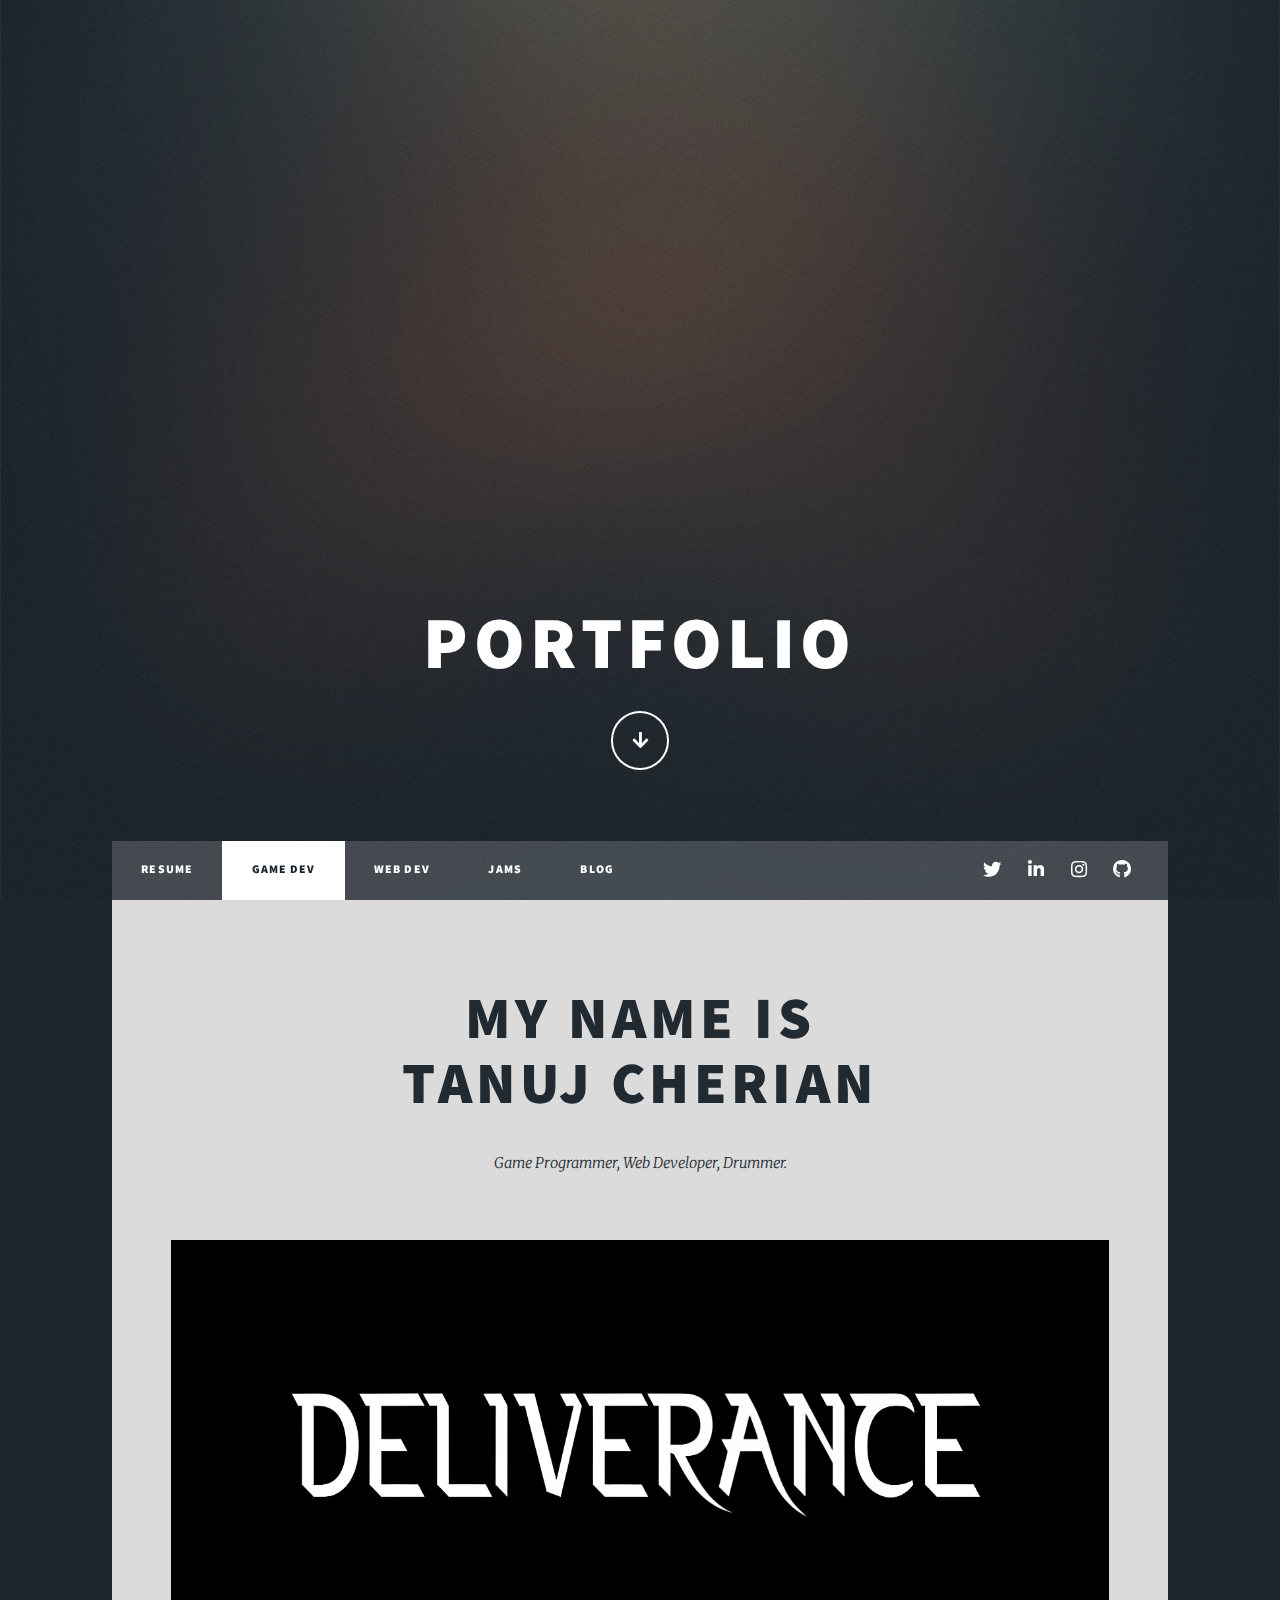
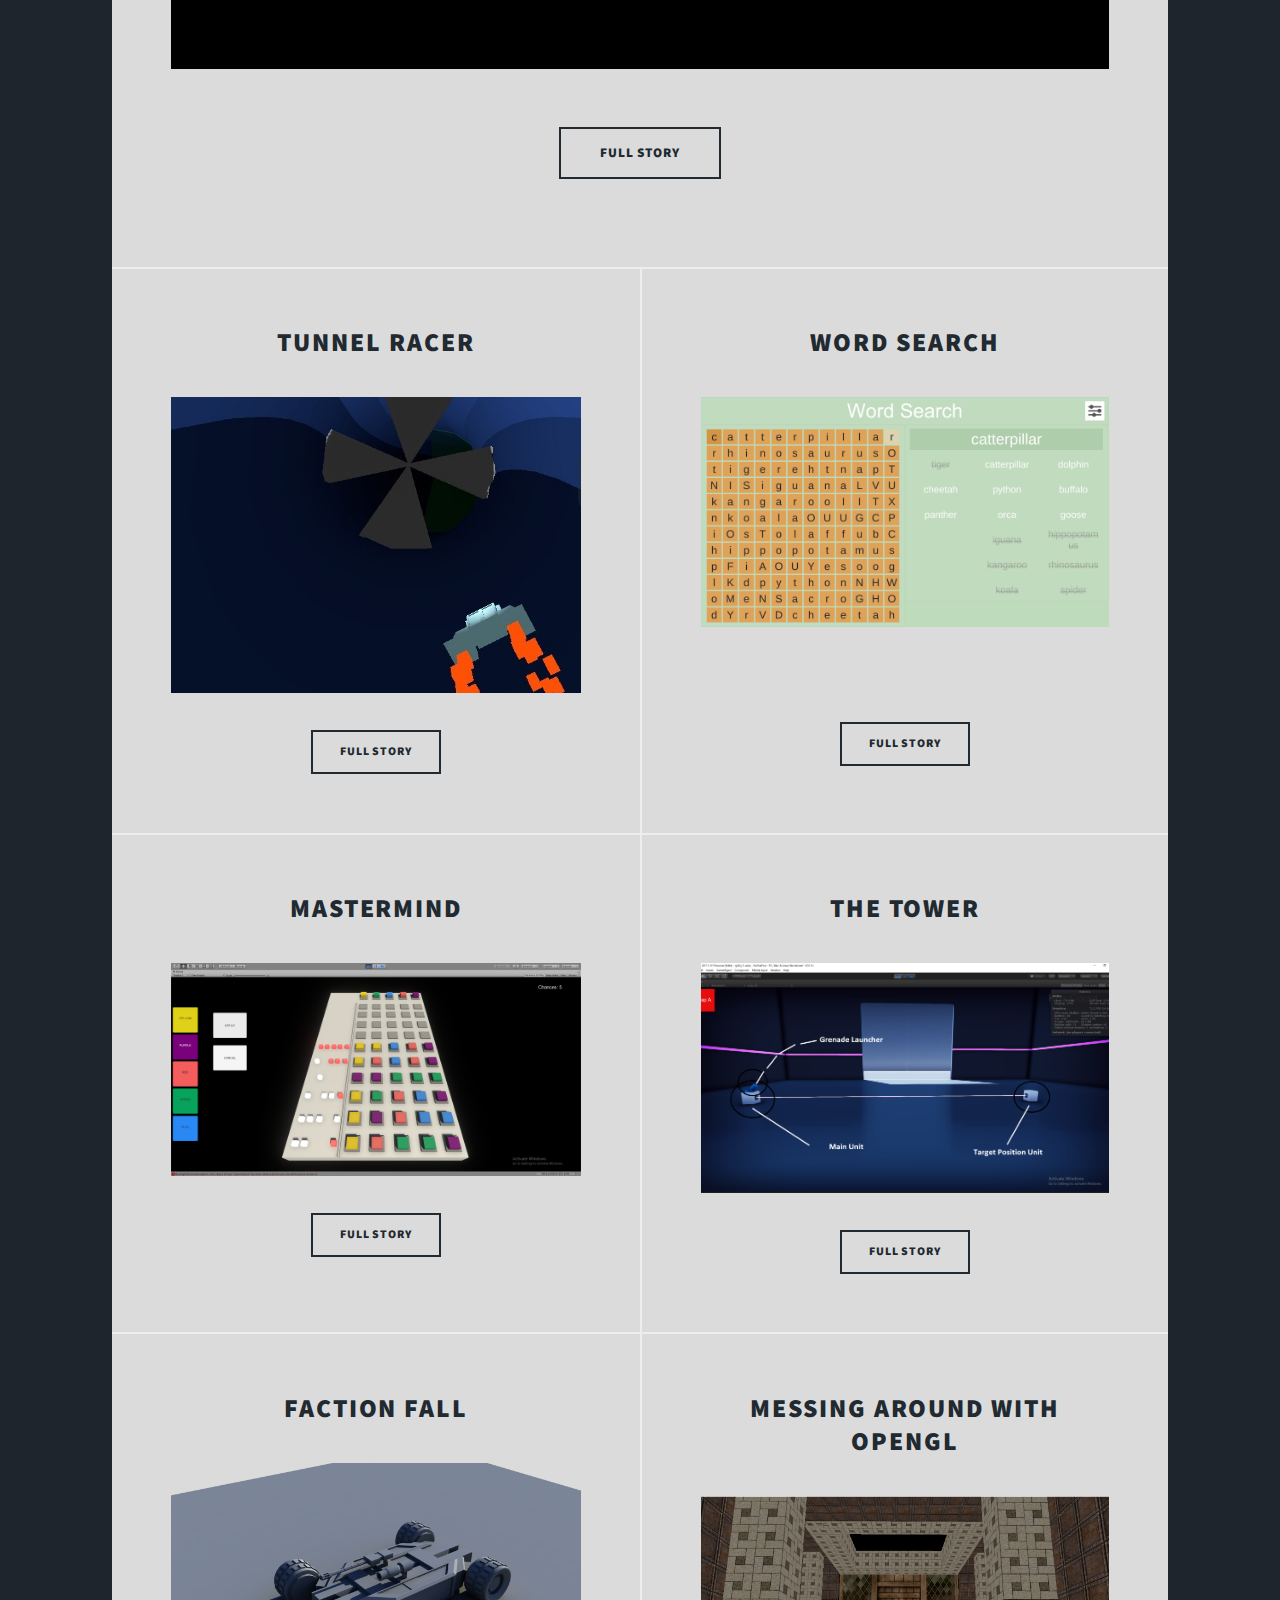
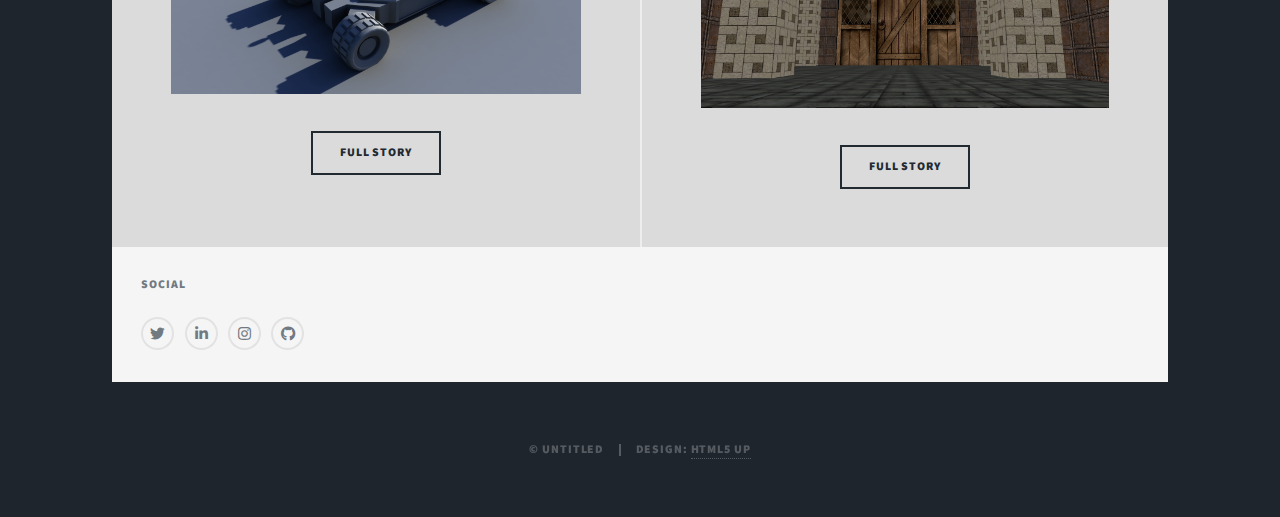
==== commit 8dc10f69: "Removed Video local storage to embeded youtube, added jam game" ====
--- a/index.html
+++ b/index.html
@@ -40,8 +40,8 @@
 
 				<!-- Intro -->
 					<div id="intro">
-						<h1>Cookie Jar</h1>
-						<!--<p>Web Developer, Game Programmer, Drummer.</p>-->
+						<h1>Portfolio</h1>
+						<!--<p>Game Programmer, Web Developer, Drummer.</p>-->
 						<ul class="actions">
 							<li><a href="#header" class="button icon solid solo fa-arrow-down scrolly">Continue</a></li>
 						</ul>
@@ -60,11 +60,11 @@
 							<li><a href="webDevPage.html">Web Dev</a></li>
 							<!-- <li><a href="elements.html">Elements Reference</a></li> -->
 							<li><a href="jamsPage.html">Jams</a></li>
-							<li><a href="blogPage.html">Blog</a></li>
+							<li><a href="https://teejay-games.itch.io/kiss-of-deathalpha/devlog/296400/kiss-of-death-introduction">Blog</a></li>
 						</ul>
 						<ul class="icons">
 							<li><a href="https://twitter.com/T82993" class="icon brands alt fa-twitter"><span class="label">Twitter</span></a></li>
-							<li><a href="https://www.linkedin.com/in/tanuj-cherian-a5629313a/" class="icon brands fa-linkedin-in"><span class="label">LinkedIn</span></a></li>
+							<li><a href="https://linkedin.com/in/tanuj-cherian-a5629313a" class="icon brands fa-linkedin-in"><span class="label">LinkedIn</span></a></li>
 							<li><a href="https://www.instagram.com/tanujcherian/" class="icon brands alt fa-instagram"><span class="label">Instagram</span></a></li>
 							<li><a href="https://github.com/TJCHERRY?tab=repositories" class="icon brands alt fa-github"><span class="label">GitHub</span></a></li>
 						</ul>
@@ -79,7 +79,7 @@
 									<!--<span class="date">April 25, 2017</span>-->
 									<h2><a href="#">My Name Is<br/>
 									Tanuj Cherian</a></h2>
-									<p>Web Developer, Game Programmer, Drummer.</p>
+									<p>Game Programmer, Web Developer, Drummer.</p>
 								</header>
 								<a href="deliverance.html" class="image main"><img src="images/Feature.png" alt="" /></a>
 								<ul class="actions special">
@@ -138,9 +138,9 @@
 									<header>
 										<h2><a href="#">Messing Around With OPENGL</a></h2>
 									</header>
-									<a href="#" class="image fit"><img src="images/blog1.png" alt="" /></a>
+									<a href="OpenGL.html" class="image fit"><img src="images/blog1.png" alt="" /></a>
 									<ul class="actions special">
-										<li><a href="#" class="button">Full Story</a></li>
+										<li><a href="OpenGL.html" class="button">Full Story</a></li>
 									</ul>
 								</article>
 							</section>
@@ -164,51 +164,16 @@
 
 				<!-- Footer -->
 					<footer id="footer">
-						<!--<section>
-							<form method="post" action="#">
-								<div class="fields">
-									<div class="field">
-										<label for="name">Name</label>
-										<input type="text" name="name" id="name" />
-									</div>
-									<div class="field">
-										<label for="email">Email</label>
-										<input type="text" name="email" id="email" />
-									</div>
-									<div class="field">
-										<label for="message">Message</label>
-										<textarea name="message" id="message" rows="3"></textarea>
-									</div>
-								</div>
-								<ul class="actions">
-									<li><input type="submit" value="Send Message" /></li>
-								</ul>
-							</form>
-						</section>-->
-						<!-- <section class="split contact">
-							<section class="alt">
-								<h3>Address</h3>
-								<p>1234 Somewhere Road #87257<br />
-								Nashville, TN 00000-0000</p>
-							</section>
-							<section>
-								<h3>Phone</h3>
-								<p><a href="#">(000) 000-0000</a></p>
-							</section>
-							<section>
-								<h3>Email</h3>
-								<p><a href="#">info@untitled.tld</a></p>
-							</section> -->
+
 							<section>
 								<h3>Social</h3>
 								<ul class="icons alt">
 									<li><a href="https://twitter.com/T82993" class="icon brands alt fa-twitter"><span class="label">Twitter</span></a></li>
-									<li><a href="linkedin.com/in/tanuj-cherian-a5629313a" class="icon brands fa-linkedin-in"><span class="label">LinkedIn</span></a></li>
+									<li><a href="https://linkedin.com/in/tanuj-cherian-a5629313a" class="icon brands fa-linkedin-in"><span class="label">LinkedIn</span></a></li>
 									<li><a href="https://www.instagram.com/tanujcherian/" class="icon brands alt fa-instagram"><span class="label">Instagram</span></a></li>
 									<li><a href="https://github.com/TJCHERRY?tab=repositories" class="icon brands alt fa-github"><span class="label">GitHub</span></a></li>
 								</ul>
 							</section>
-						</section>
 					</footer>
 
 				<!-- Copyright -->
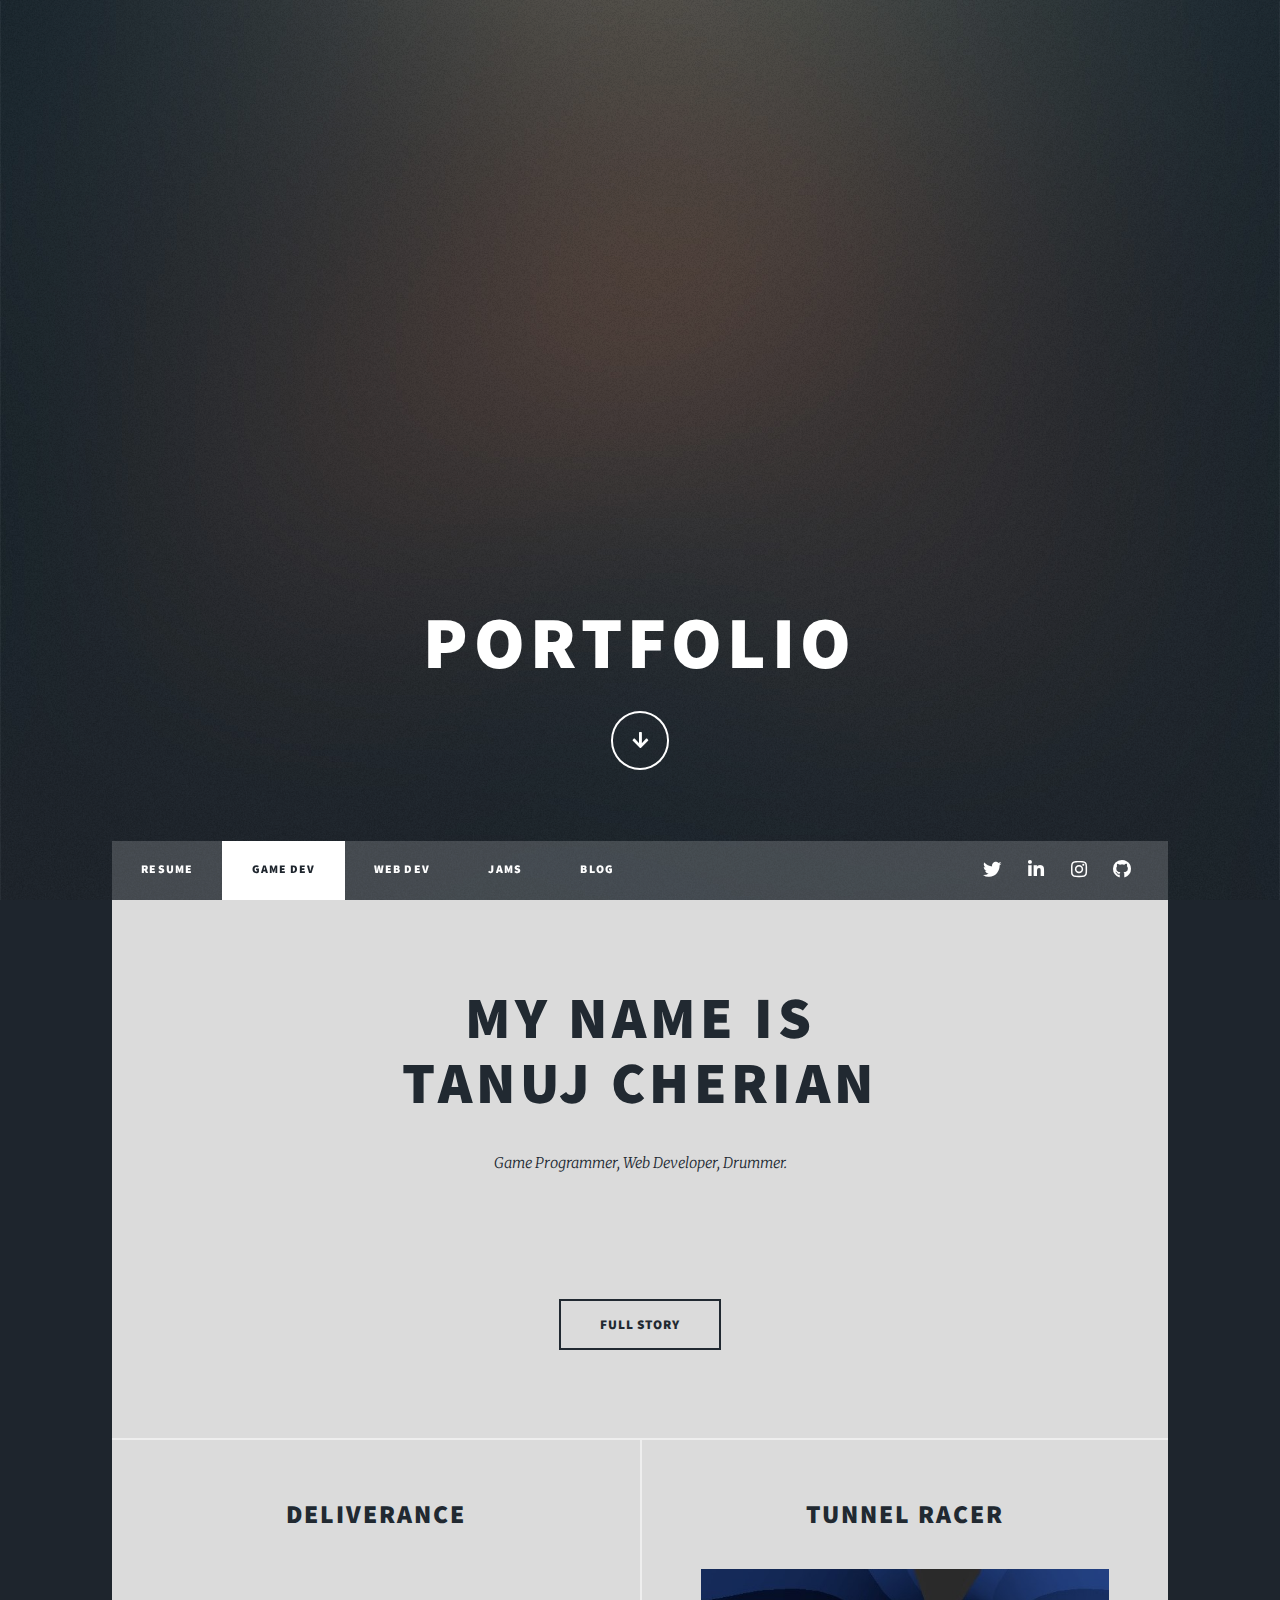
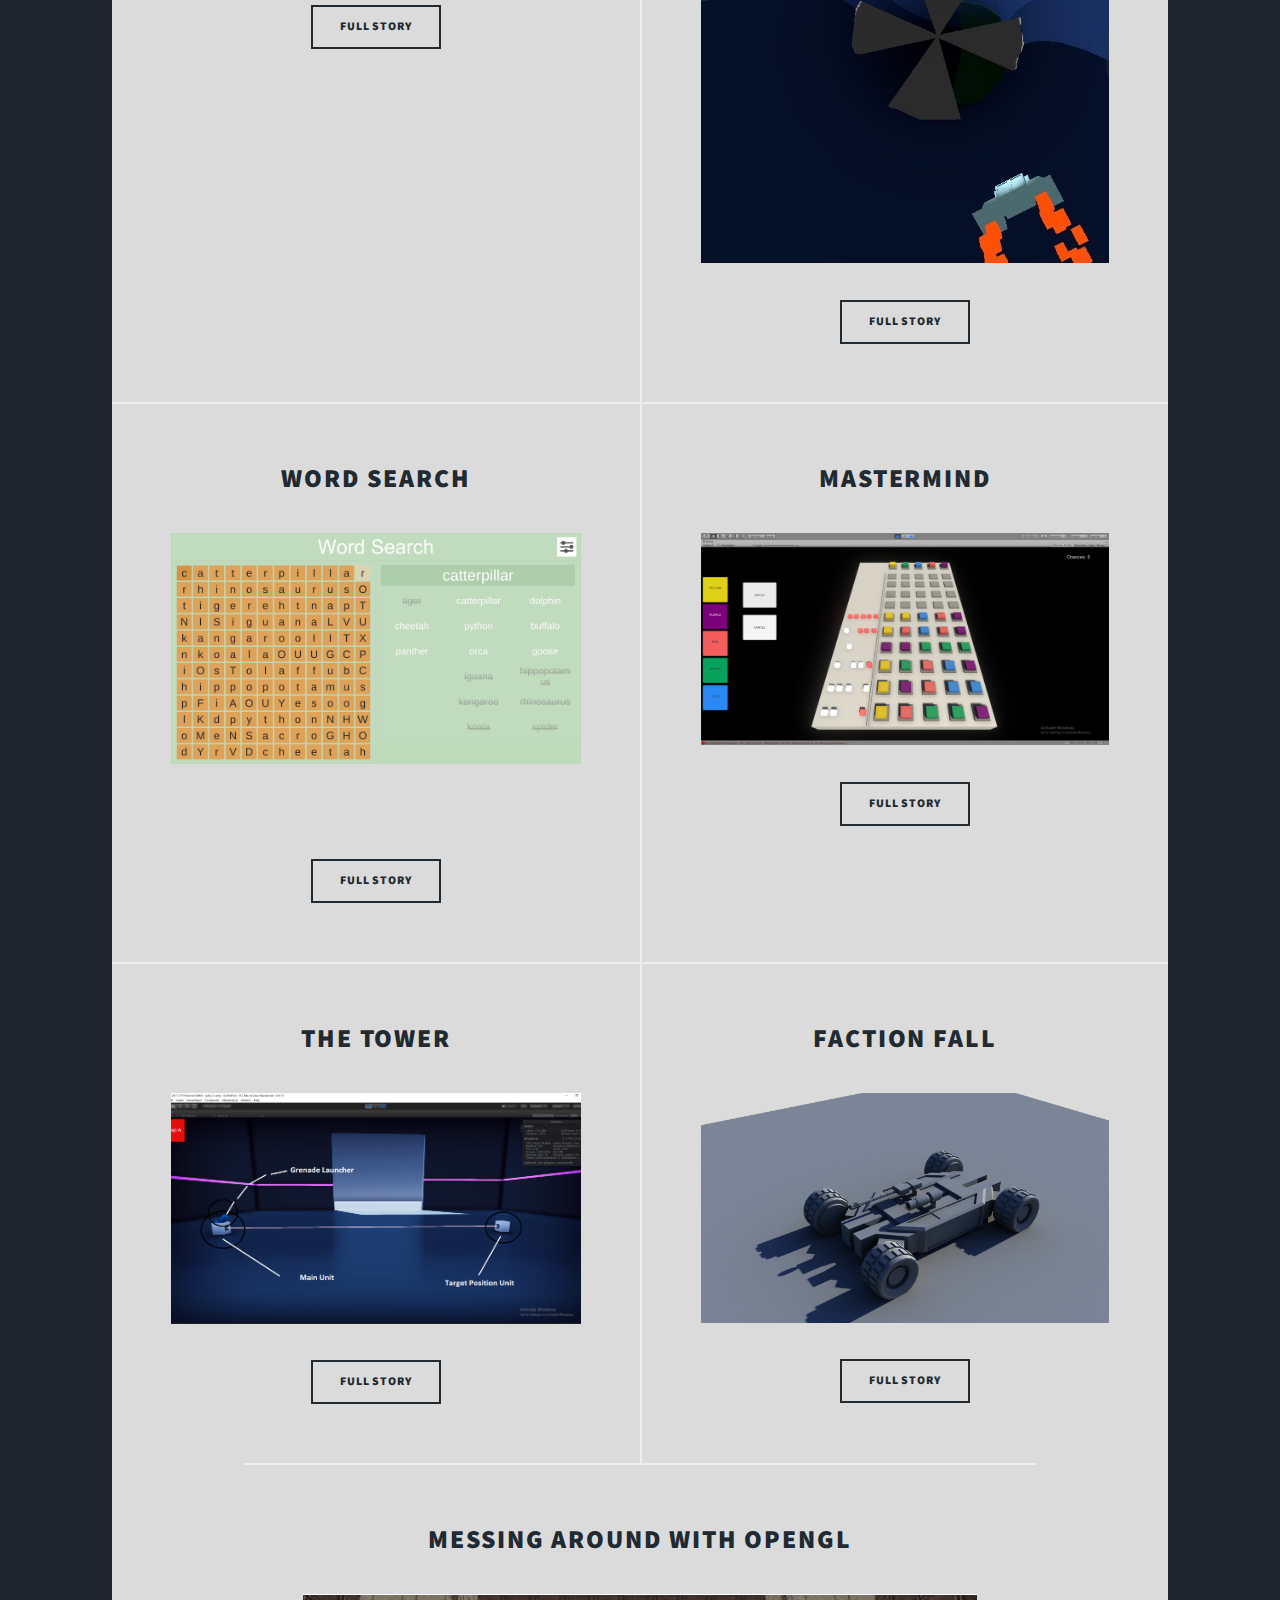
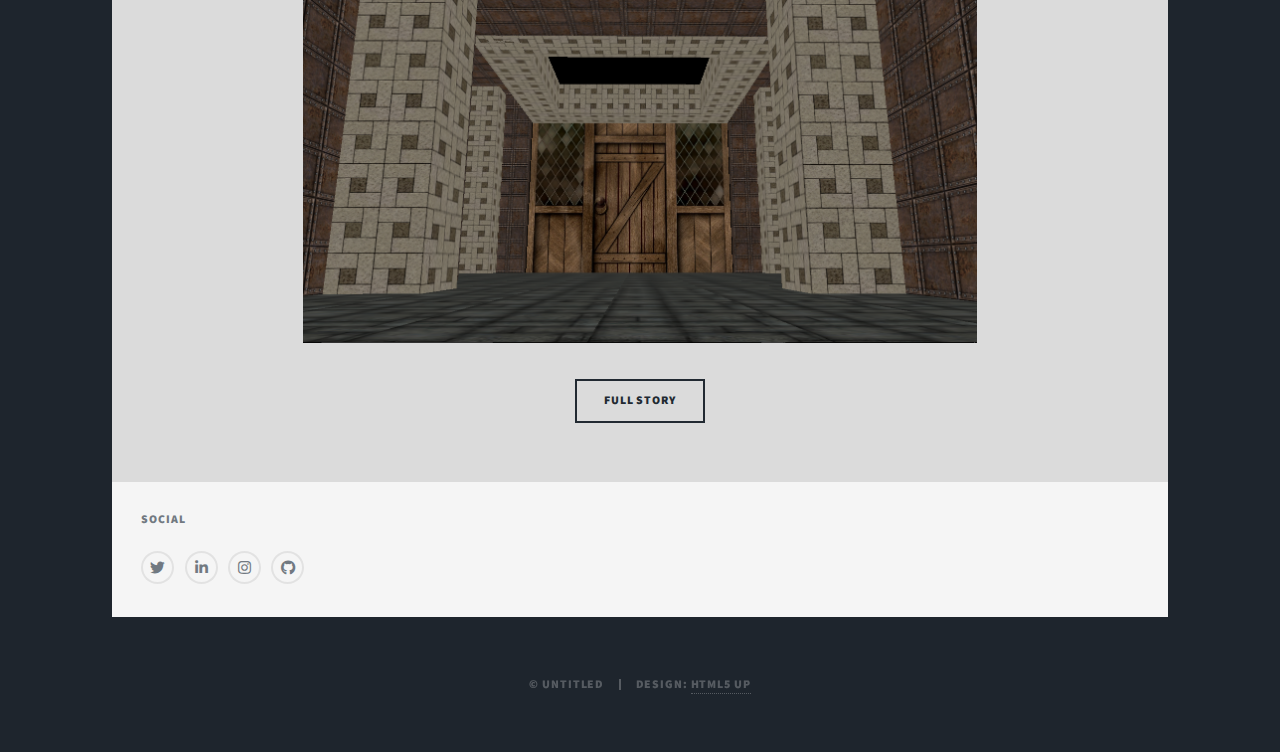
==== commit 0542cdce: "Portfolio Update" ====
--- a/index.html
+++ b/index.html
@@ -55,7 +55,7 @@
 				<!-- Nav -->
 					<nav id="nav">
 						<ul class="links">
-							<li><a href="My_Resume.html">Resume</a></li>
+							<li><a href="Resume_TanujCherian.pdf">Resume</a></li>
 							<li class="active"><a href="index.html">Game Dev</a></li>
 							<li><a href="webDevPage.html">Web Dev</a></li>
 							<!-- <li><a href="elements.html">Elements Reference</a></li> -->
@@ -81,14 +81,24 @@
 									Tanuj Cherian</a></h2>
 									<p>Game Programmer, Web Developer, Drummer.</p>
 								</header>
-								<a href="deliverance.html" class="image main"><img src="images/Feature.png" alt="" /></a>
+								<a href="aum.html" class="image main"><img src="images/AUM_Title.jpg" alt="" /></a>
 								<ul class="actions special">
-									<li><a href="deliverance.html" class="button large">Full Story</a></li>
+									<li><a href="aum.html" class="button large">Full Story</a></li>
 								</ul>
 							</article>
 
 						<!-- Posts -->
 							<section class="posts">
+								<article>
+									<header>
+										<h2><a href="Deliverance.html">Deliverance</a></h2>
+									</header>
+									<a href="Deliverance.html" class="image fit"><img src="images/Deliverance.png" alt=""/></a>
+									<ul class="actions special" style="bottom: 0;">
+										<li><a href="Deliverance.html" class="button">Full Story</a></li>
+										
+									</ul>
+								</article>
 								<article>
 									<header>
 										<h2><a href="TunnelRacer.html">Tunnel Racer</a></h2>
@@ -99,7 +109,7 @@
 										
 									</ul>
 								</article>
-								<article class="post">
+								<article>
 									<header>
 										<h2><a href="WordSearch.html">Word Search</a></h2>
 									</header>
